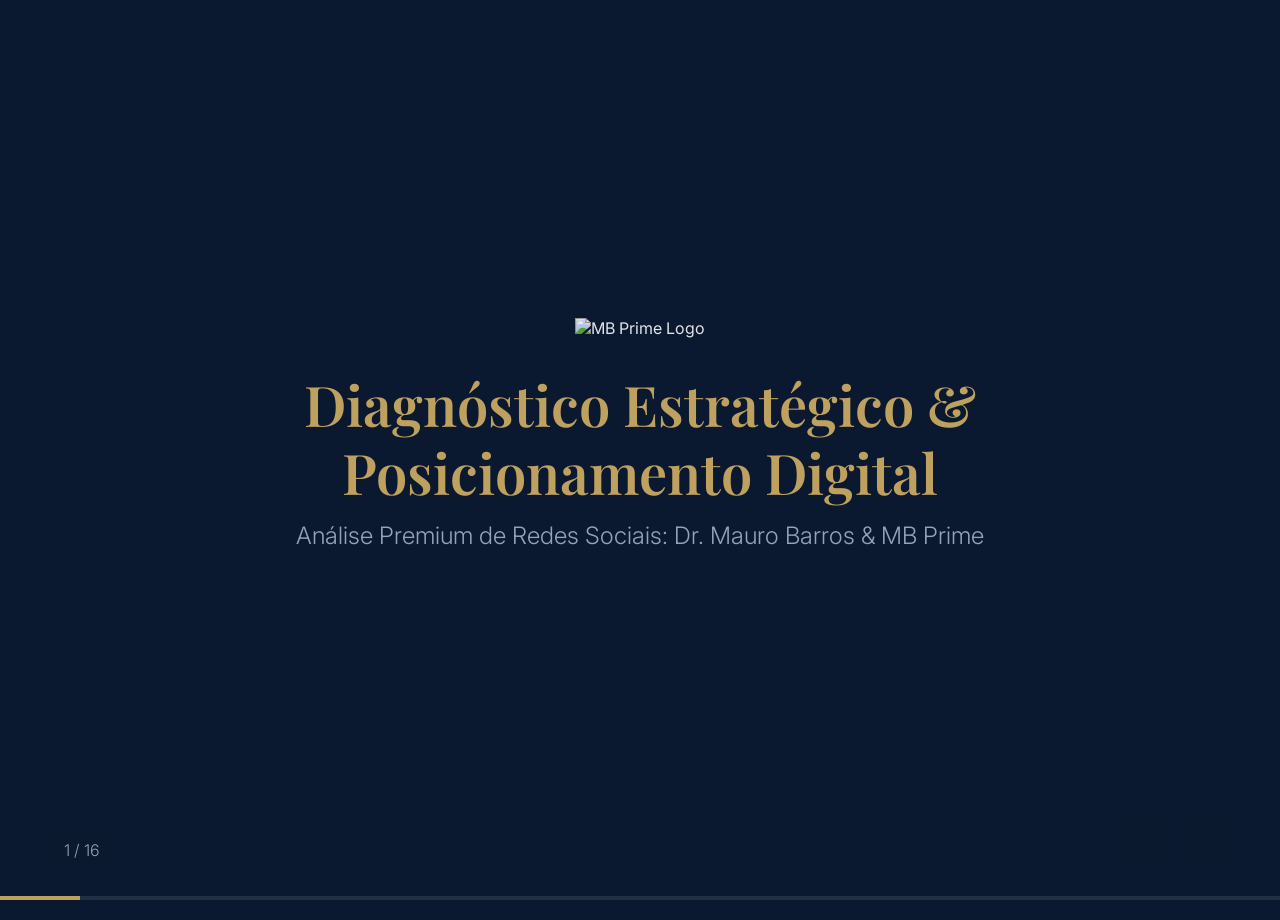
==== index.html @ 01b9247a "feat: adiciona setas de rolagem vertical exclusivas para mobile" ====
<!DOCTYPE html>
<html lang="pt-BR">
<head>
    <meta charset="UTF-8">
    <meta name="viewport" content="width=device-width, initial-scale=1.0">
    <title>Diagnóstico Estratégico: MB Prime & Dr. Mauro</title>
    <link rel="preconnect" href="https://fonts.googleapis.com">
    <link rel="preconnect" href="https://fonts.gstatic.com" crossorigin>
    <link href="https://fonts.googleapis.com/css2?family=Playfair+Display:wght@400;600;700&family=Inter:wght@300;400;500;600&display=swap" rel="stylesheet">
    <style>
        :root {
            --primary: #0A192F; /* Premium Navy Blue */
            --secondary: #BFA15F; /* Elegant Gold */
            --text-dark: #333333;
            --text-light: #F8FAFC;
            --text-muted: #94A3B8;
            --bg-light: #FAFAFA;
            --white: #FFFFFF;
        }

        * {
            margin: 0;
            padding: 0;
            box-sizing: border-box;
        }

        body {
            font-family: 'Inter', sans-serif;
            background-color: var(--primary);
            color: var(--text-light);
            overflow: hidden;
        }

        h1, h2, h3, h4 {
            font-family: 'Playfair Display', serif;
            font-weight: 600;
        }

        /* Presentation Container */
        .presentation {
            width: 100vw;
            height: 100vh;
            position: relative;
        }

        /* Slides */
        .slide {
            position: absolute;
            top: 0;
            left: 0;
            width: 100%;
            height: 100%;
            opacity: 0;
            transition: opacity 0.8s ease-in-out, transform 0.8s ease-in-out;
            display: flex;
            flex-direction: column;
            justify-content: center;
            align-items: center;
            padding: 5rem 10% 7rem 10%; /* Extra padding bottom for controls */
            background-color: var(--primary);
            z-index: 1;
            transform: translateY(20px);
            pointer-events: none;
            overflow-y: auto; /* Allow scrolling on long content */
            overflow-x: hidden;
        }

        .slide.active {
            opacity: 1;
            transform: translateY(0);
            z-index: 10;
            pointer-events: auto;
        }

        /* Elements */
        .logo {
            max-width: 250px;
            margin-bottom: 2rem;
            opacity: 0.9;
        }

        .slide-logo {
            position: absolute;
            top: 2rem;
            left: 3rem;
            max-width: 120px;
            opacity: 0.8;
        }

        .title {
            font-size: 3.5rem;
            text-align: center;
            margin-bottom: 1rem;
            color: var(--secondary);
            line-height: 1.2;
        }

        .subtitle {
            font-size: 1.5rem;
            text-align: center;
            color: var(--text-muted);
            font-weight: 300;
            max-width: 800px;
        }

        .section-title {
            font-size: 2.5rem;
            margin-bottom: 3rem;
            color: var(--secondary);
            text-align: center;
            width: 100%;
        }

        /* Grid Layouts */
        .grid-2 {
            display: grid;
            grid-template-columns: 1fr 1fr;
            gap: 3rem;
            width: 100%;
            max-width: 1200px;
        }

        .grid-4 {
            display: grid;
            grid-template-columns: repeat(4, 1fr);
            gap: 2rem;
            width: 100%;
            max-width: 1200px;
        }

        .card {
            background: rgba(255, 255, 255, 0.03);
            border: 1px solid rgba(255, 255, 255, 0.1);
            padding: 2.5rem 2rem;
            border-radius: 8px;
            backdrop-filter: blur(10px);
            transition: transform 0.3s ease, border-color 0.3s ease;
            text-align: center; /* Garantir centralização pedida pelo usuário */
        }

        .card:hover {
            transform: translateY(-5px);
            border-color: var(--secondary);
        }

        .card h3 {
            font-size: 1.4rem;
            color: var(--secondary);
            margin-bottom: 1rem;
            font-family: 'Inter', sans-serif;
            font-weight: 500;
        }

        .card p {
            font-size: 1rem;
            color: var(--text-light);
            line-height: 1.6;
            font-weight: 300;
        }
        
        .list-card {
            text-align: left; /* Listas ficam melhores alinhadas à esquerda, mas o título centralizado */
        }
        
        .list-card h3 {
            text-align: center;
        }

        .list-card ul {
            list-style: none;
            margin-top: 1rem;
        }
        
        .list-card ul li {
            margin-bottom: 1rem;
            padding-left: 1.5rem;
            position: relative;
            font-weight: 300;
            line-height: 1.5;
        }
        
        .list-card ul li::before {
            content: "•";
            color: var(--secondary);
            position: absolute;
            left: 0;
            font-size: 1.5rem;
            top: -5px;
        }

        .highlight-box {
            background: linear-gradient(135deg, rgba(191, 161, 95, 0.1) 0%, rgba(10, 25, 47, 0) 100%);
            border-left: 4px solid var(--secondary);
            padding: 2rem;
            margin-top: 2rem;
            width: 100%;
            max-width: 1000px;
            text-align: center;
        }
        
        .highlight-box h3 {
            color: var(--secondary);
            margin-bottom: 0.5rem;
        }

        /* Controls */
        .controls {
            position: fixed;
            bottom: 2rem;
            right: 3rem;
            z-index: 100;
            display: flex;
            gap: 1rem;
            align-items: center;
        }

        .btn-nav {
            background: rgba(10, 25, 47, 0.8);
            border: 1px solid rgba(255,255,255,0.3);
            color: white;
            width: 50px;
            height: 50px;
            border-radius: 50%;
            cursor: pointer;
            font-size: 1.2rem;
            display: flex;
            justify-content: center;
            align-items: center;
            transition: all 0.3s ease;
            backdrop-filter: blur(5px);
        }

        .btn-nav:hover {
            background: rgba(255,255,255,0.1);
            border-color: var(--secondary);
            color: var(--secondary);
        }

        .progress-container {
            position: fixed;
            bottom: 0;
            left: 0;
            width: 100%;
            height: 4px;
            background: rgba(255,255,255,0.1);
            z-index: 100;
        }

        .progress-bar {
            height: 100%;
            background: var(--secondary);
            width: 0%;
            transition: width 0.4s ease;
        }

        .slide-number {
            position: fixed;
            bottom: 2rem;
            left: 3rem;
            font-size: 1rem;
            color: var(--text-muted);
            z-index: 100;
            font-weight: 300;
            background: rgba(10, 25, 47, 0.8);
            padding: 0.5rem 1rem;
            border-radius: 20px;
            backdrop-filter: blur(5px);
        }
        
        .badge {
            display: inline-block;
            padding: 0.3rem 0.8rem;
            border-radius: 20px;
            font-size: 0.8rem;
            font-weight: 500;
            background: rgba(191, 161, 95, 0.2);
            color: var(--secondary);
            margin-bottom: 1rem;
            text-transform: uppercase;
            letter-spacing: 1px;
        }

        .mobile-scroll-controls {
            display: none;
            position: fixed;
            bottom: 5rem;
            right: 1.5rem;
            z-index: 100;
            flex-direction: column;
            gap: 0.5rem;
        }

        .btn-scroll {
            background: rgba(191, 161, 95, 0.8); /* Dourado */
            border: 1px solid rgba(255,255,255,0.3);
            color: var(--primary);
            width: 40px;
            height: 40px;
            border-radius: 50%;
            cursor: pointer;
            font-size: 1rem;
            display: flex;
            justify-content: center;
            align-items: center;
            backdrop-filter: blur(5px);
            box-shadow: 0 4px 6px rgba(0,0,0,0.3);
        }

        @media (max-width: 1024px) {
            .grid-4 { grid-template-columns: repeat(2, 1fr); }
            .title { font-size: 2.8rem; }
        }

        @media (max-width: 768px) {
            .grid-2, .grid-4 { grid-template-columns: 1fr; }
            .slide { 
                padding: 6rem 5% 8rem 5%; 
                justify-content: flex-start;
            }
            .title { font-size: 2.2rem; margin-top: 2rem; }
            .section-title { font-size: 1.8rem; margin-bottom: 2rem; margin-top: 3rem; }
            .controls { bottom: 1.5rem; right: 1rem; }
            .slide-logo { left: 50%; transform: translateX(-50%); top: 1rem; max-width: 90px; }
            .slide-number { bottom: 1.5rem; left: 1rem; }
            .mobile-scroll-controls { display: flex; } /* Ativar botões de rolagem */
        }
    </style>
</head>
<body>

    <div class="presentation">
        
        <!-- Slide 1: Capa -->
        <div class="slide active">
            <img src="https://mbprimesaude.com/wp-content/uploads/2026/04/LOGO-BRANCA-e1775430565211.png" alt="MB Prime Logo" class="logo">
            <h1 class="title">Diagnóstico Estratégico &<br>Posicionamento Digital</h1>
            <p class="subtitle">Análise Premium de Redes Sociais: Dr. Mauro Barros & MB Prime</p>
        </div>

        <!-- Slide 2: Dr Mauro - O Que Manter -->
        <div class="slide">
            <img src="https://mbprimesaude.com/wp-content/uploads/2026/04/LOGO-BRANCA-e1775430565211.png" alt="MB Prime Logo" class="slide-logo">
            <h2 class="section-title">Dr. Mauro Barros | O que Manter</h2>
            
            <div class="grid-2">
                <div class="card">
                    <span class="badge">Diferencial</span>
                    <h3>Posicionamento Premium & Concierge</h3>
                    <p>A promessa de "Atendimento Privado, Sem Exposição e Sem Espera" é um diferencial gigante na urologia. Homens buscam discrição. O perfil deve continuar transmitindo exclusividade absoluta.</p>
                </div>
                <div class="card">
                    <span class="badge">Inovação</span>
                    <h3>Tecnologias Minimamente Invasivas</h3>
                    <p>Destacar o domínio sobre o UroFill®, Rezūm, GreenLight Laser e a Cirurgia Robótica atrai o paciente moderno que pesquisa e busca o melhor tratamento disponível, fugindo da cirurgia aberta.</p>
                </div>
            </div>
            
            <div class="highlight-box">
                <h3>Aparência Profissional e Elegante</h3>
                <p>Como médico de ponta, a paleta de cores, a qualidade visual e a vestimenta nos vídeos devem refletir o ticket do serviço. Cores sóbrias (azul marinho, cinza, preto) transmitem confiança e alta tecnologia.</p>
            </div>
        </div>

        <!-- Slide 3: Dr Mauro - Oportunidades -->
        <div class="slide">
            <img src="https://mbprimesaude.com/wp-content/uploads/2026/04/LOGO-BRANCA-e1775430565211.png" alt="MB Prime Logo" class="slide-logo">
            <h2 class="section-title">Dr. Mauro Barros | Oportunidades de Crescimento</h2>
            
            <div class="grid-4">
                <div class="card">
                    <h3>Pioneirismo como Autoridade</h3>
                    <p>Ser pioneiro em Cirurgia Robótica em AL (+600 casos) é um trunfo de ouro. Deve estar claro na Bio e em conteúdos contando essa história.</p>
                </div>
                <div class="card">
                    <h3>Desmistificar o UroFill®</h3>
                    <p>Usar caixinhas de perguntas anônimas para tirar dúvidas sobre o engrossamento peniano, focando em segurança, certificação e naturalidade.</p>
                </div>
                <div class="card">
                    <h3>Tangibilizar a Tecnologia</h3>
                    <p>Mostrar bastidores reais (paramentação do robô, estrutura da clínica, centro cirúrgico próprio) justifica visualmente o alto valor da consulta.</p>
                </div>
                <div class="card">
                    <h3>Educação com Empatia</h3>
                    <p>Vídeos curtos (Reels) focados nas dores do paciente ("Acorda muitas vezes à noite?") mostrando que as novas tecnologias preservam a função sexual.</p>
                </div>
            </div>
        </div>

        <!-- Slide 4: Dr Mauro - Otimização de Perfil -->
        <div class="slide">
            <img src="https://mbprimesaude.com/wp-content/uploads/2026/04/LOGO-BRANCA-e1775430565211.png" alt="MB Prime Logo" class="slide-logo">
            <h2 class="section-title">Dr. Mauro Barros | Otimização Prática</h2>
            
            <div class="grid-2">
                <div class="card list-card">
                    <h3>Bio & Posts Fixados</h3>
                    <ul>
                        <li><strong>Limpeza e CTA:</strong> Remover número de telefone, focar em transformação e CTA ("Agende sua consulta ⬇️").</li>
                        <li><strong>Fixado 1 (Autoridade):</strong> Manter o vídeo "Quem é o Dr. Mauro".</li>
                        <li><strong>Fixado 2 (Ecossistema):</strong> Mostrar a estrutura premium da MB Prime.</li>
                        <li><strong>Fixado 3 (High Ticket):</strong> Benefícios focados da Robótica ou UroFill®.</li>
                    </ul>
                </div>
                <div class="card list-card">
                    <h3>Destaques & Feed</h3>
                    <ul>
                        <li><strong>Destaques Renomeados:</strong> "Comece Aqui", "A Clínica", "Próstata", "Robótica", "Saúde Íntima".</li>
                        <li><strong>Capas Padronizadas:</strong> Minimalistas e na paleta da marca.</li>
                        <li><strong>Respiro no Feed:</strong> Alternar vídeos com texto na capa e fotos elegantes do centro cirúrgico/lifestyle.</li>
                        <li><strong>Tradução de Termos:</strong> Trocar siglas (HOLEP, REZUM) por soluções para as dores do paciente.</li>
                    </ul>
                </div>
            </div>
        </div>

        <!-- Slide 5: MB Prime - O Que Manter -->
        <div class="slide">
            <img src="https://mbprimesaude.com/wp-content/uploads/2026/04/LOGO-BRANCA-e1775430565211.png" alt="MB Prime Logo" class="slide-logo">
            <h2 class="section-title">MB Prime | O Foco Estratégico</h2>
            
            <div class="grid-2">
                <div class="card">
                    <span class="badge">Estrutura</span>
                    <h3>Clínica Premium & Hospital Dia</h3>
                    <p>A MB Prime é um espaço de excelência. O feed deve continuar transmitindo um ambiente de alto padrão, limpo, moderno e acolhedor (estilo boutique).</p>
                </div>
                <div class="card">
                    <span class="badge">Proposta de Valor</span>
                    <h3>Saúde Integrada</h3>
                    <p>O paciente de alto valor deseja cuidado integral num só lugar. Mostrar a sinergia entre urologia, saúde feminina, entre outros, é um grande trunfo comercial.</p>
                </div>
            </div>
            
            <div class="highlight-box">
                <h3>Identidade Visual Sofisticada</h3>
                <p>O design deve respirar exclusividade. A paleta de cores, tipografia e o estilo das artes precisam se distanciar da estética comum de "panfletos de plano de saúde".</p>
            </div>
        </div>

        <!-- Slide 6: MB Prime - Oportunidades -->
        <div class="slide">
            <img src="https://mbprimesaude.com/wp-content/uploads/2026/04/LOGO-BRANCA-e1775430565211.png" alt="MB Prime Logo" class="slide-logo">
            <h2 class="section-title">MB Prime | Oportunidades de Conversão</h2>
            
            <div class="grid-4">
                <div class="card">
                    <h3>Fuga do Banco de Imagens</h3>
                    <p>Mostrar a estrutura real: fachada, recepção acolhedora, salas modernas e o corpo clínico. Pessoas se conectam com pessoas e ambientes reais.</p>
                </div>
                <div class="card">
                    <h3>Formato Collab</h3>
                    <p>Transferência de autoridade instantânea. Ex: Reels do Dr. Mauro explicando procedimentos postados em Collab com a MB Prime.</p>
                </div>
                <div class="card">
                    <h3>Educar sobre "Hospital Dia"</h3>
                    <p>Conteúdos que expliquem a comodidade de procedimentos complexos com segurança de centro cirúrgico e alta no mesmo dia, sem o ambiente de hospital geral.</p>
                </div>
                <div class="card">
                    <h3>Tangibilizar o Concierge</h3>
                    <p>Um tour em vídeo mostrando o fluxo privativo do paciente (da chegada ao atendimento sem filas) comprova a promessa de discrição e exclusividade.</p>
                </div>
            </div>
        </div>

        <!-- Slide 7: MB Prime - Otimização de Perfil -->
        <div class="slide">
            <img src="https://mbprimesaude.com/wp-content/uploads/2026/04/LOGO-BRANCA-e1775430565211.png" alt="MB Prime Logo" class="slide-logo">
            <h2 class="section-title">MB Prime | Otimização Prática</h2>
            
            <div class="grid-2">
                <div class="card list-card">
                    <h3>Bio & Posts Fixados</h3>
                    <ul>
                        <li><strong>Linhas Otimizadas:</strong> "Medicina de excelência...", "Corpo clínico especializado..." e CTA para WhatsApp.</li>
                        <li><strong>Fixado 1:</strong> O Tour pela Clínica (conforto e exclusividade).</li>
                        <li><strong>Fixado 2:</strong> O Conceito de Hospital Dia (facilidade e segurança).</li>
                        <li><strong>Fixado 3:</strong> Apresentação do Corpo Clínico.</li>
                    </ul>
                </div>
                <div class="card list-card">
                    <h3>Destaques & Feed</h3>
                    <ul>
                        <li><strong>Destaques Focados:</strong> "A Clínica", "Especialidades", "Tecnologia", "Localização", "Experiência/Depoimentos".</li>
                        <li><strong>Estética do Feed:</strong> Vida real e sofisticação (médicos, equipe, arquitetura, texturas).</li>
                        <li><strong>Estratégia de Tráfego Orgânico:</strong> 100% dos vídeos técnicos devem ser Collabs para injetar tráfego qualificado do perfil pessoal para a clínica.</li>
                    </ul>
                </div>
            </div>
        </div>

        <!-- Slide 8: O Ecossistema -->
        <div class="slide">
            <img src="https://mbprimesaude.com/wp-content/uploads/2026/04/LOGO-BRANCA-e1775430565211.png" alt="MB Prime Logo" class="slide-logo">
            <h2 class="section-title">O Ecossistema Perfeito</h2>
            
            <div class="grid-2" style="margin-bottom: 2rem;">
                <div class="card" style="text-align: center; border-color: rgba(191, 161, 95, 0.5);">
                    <h3 style="font-size: 1.8rem; margin-bottom: 1.5rem;">O Caçador<br><span style="font-size: 1.2rem; color: var(--text-muted);">@dr.maurobarros</span></h3>
                    <p style="font-size: 1.1rem;">Gera a autoridade técnica. É o rosto da inovação. Fala dos tratamentos revolucionários, mostra os robôs, as tecnologias e tira as dúvidas íntimas, capturando a atenção no topo e meio de funil.</p>
                </div>
                <div class="card" style="text-align: center; border-color: rgba(191, 161, 95, 0.5);">
                    <h3 style="font-size: 1.8rem; margin-bottom: 1.5rem;">A Fortaleza<br><span style="font-size: 1.2rem; color: var(--text-muted);">@mb.prime.saude</span></h3>
                    <p style="font-size: 1.1rem;">Passa a segurança de infraestrutura de primeiro mundo. Foca no conforto, no corpo clínico multidisciplinar e na experiência de bem-estar absoluto (fundo de funil e fidelização).</p>
                </div>
            </div>
            
            <p style="text-align: center; font-size: 1.3rem; max-width: 800px; color: var(--secondary); font-family: 'Playfair Display', serif; margin: 0 auto; line-height: 1.6;">
                "Alinhando essas duas frentes, a percepção de valor do cliente final vai às alturas, justificando plenamente o ticket premium cobrado pelos serviços."
            </p>
        </div>

        <!-- Slide 9: Google Ads - Alerta Geral -->
        <div class="slide">
            <img src="https://mbprimesaude.com/wp-content/uploads/2026/04/LOGO-BRANCA-e1775430565211.png" alt="MB Prime Logo" class="slide-logo">
            <h2 class="section-title">Google Ads | Alerta Geral</h2>
            
            <div class="highlight-box" style="border-left-color: #ef4444; background: linear-gradient(135deg, rgba(239, 68, 68, 0.1) 0%, rgba(10, 25, 47, 0) 100%); margin-top: 0;">
                <h3 style="color: #ef4444; font-size: 1.8rem;">Campanhas "Limitadas pelo Orçamento"</h3>
                <p>Suas principais campanhas de Pesquisa estão pausando sozinhas antes do dia acabar. O Google tem demanda, mas a verba acaba cedo.</p>
            </div>
            
            <div class="grid-2" style="margin-top: 2rem;">
                <div class="card">
                    <span class="badge" style="background: rgba(239, 68, 68, 0.2); color: #ef4444;">O Perigo</span>
                    <h3>Verba Gasta com Desqualificados</h3>
                    <p>O orçamento da manhã está sendo sugado por pesquisas ruins (SUS, gratuito, planos populares, dicas caseiras).</p>
                </div>
                <div class="card">
                    <span class="badge">O Prejuízo</span>
                    <h3>Perda do Paciente High Ticket</h3>
                    <p>Como a verba acaba de tarde, os anúncios não aparecem à noite, horário nobre em que o paciente com alto poder aquisitivo pesquisa com calma após o trabalho.</p>
                </div>
            </div>
        </div>

        <!-- Slide 10: O Vazamento de Verba -->
        <div class="slide">
            <img src="https://mbprimesaude.com/wp-content/uploads/2026/04/LOGO-BRANCA-e1775430565211.png" alt="MB Prime Logo" class="slide-logo">
            <h2 class="section-title">Google Ads | Onde o Orçamento Vaza?</h2>
            
            <div class="grid-4">
                <div class="card">
                    <span class="badge" style="background: rgba(239, 68, 68, 0.2); color: #ef4444;">Vazamento 1</span>
                    <h3>Planos de Saúde e SUS</h3>
                    <p>Cliques pagos para "urologista hapvida", "vasectomia gratuita", "proctologista sus". Pacientes que não agendam particular.</p>
                </div>
                <div class="card">
                    <span class="badge" style="background: rgba(239, 68, 68, 0.2); color: #ef4444;">Vazamento 2</span>
                    <h3>Público "Curioso"</h3>
                    <p>O anúncio aparece para buscas bizarras: "chá de quiabo para próstata", "tadalafila". Zero intenção de marcar consulta.</p>
                </div>
                <div class="card">
                    <span class="badge" style="background: rgba(239, 68, 68, 0.2); color: #ef4444;">Vazamento 3</span>
                    <h3>Foco em Baixo Ticket</h3>
                    <p>Gastar a verba diária restrita vendendo "espermograma" impede a clínica de vender cirurgia de Robótica e UroFill.</p>
                </div>
                <div class="card">
                    <span class="badge" style="background: rgba(239, 68, 68, 0.2); color: #ef4444;">A Raiz do Problema</span>
                    <h3>Correspondência Ampla</h3>
                    <p>Deixa o Google livre para mostrar o anúncio para qualquer busca. Precisamos travar para correspondência [Exata] e "Frase".</p>
                </div>
            </div>
        </div>

        <!-- Slide 11: Análise das Campanhas -->
        <div class="slide">
            <img src="https://mbprimesaude.com/wp-content/uploads/2026/04/LOGO-BRANCA-e1775430565211.png" alt="MB Prime Logo" class="slide-logo">
            <h2 class="section-title">Google Ads | Diagnóstico por Campanha</h2>
            
            <div class="grid-2">
                <div class="card list-card">
                    <h3>1. "17-10 Tráfego Site" (R$ 90/dia)</h3>
                    <ul>
                        <li><strong>Métricas:</strong> 28.641 impressões. Volume surreal.</li>
                        <li><strong>Diagnóstico:</strong> Termos extremamente amplos e genéricos.</li>
                        <li><strong>Ação:</strong> Negativação urgente em massa. Avaliar pausar e transferir verba.</li>
                    </ul>
                </div>
                <div class="card list-card">
                    <h3>2. "LP - Rezum" (R$ 78/dia)</h3>
                    <ul>
                        <li><strong>Oportunidade:</strong> É a "galinha dos ovos de ouro" (High Ticket).</li>
                        <li><strong>Erro Crítico:</strong> Estratégia de lances "Maximizar Valor" confunde o algoritmo para geração de leads.</li>
                        <li><strong>Ação:</strong> Mudar para "Maximizar Conversões" ou CPA Desejado e qualificar o texto do anúncio.</li>
                    </ul>
                </div>
                <div class="card list-card">
                    <h3>3. "14-09 Rede de Pesquisa" (R$ 48/dia)</h3>
                    <ul>
                        <li><strong>Métricas:</strong> Ótima conversão (4,10%) e CTR (6,49%).</li>
                        <li><strong>Conflito:</strong> Está competindo com a campanha 1.</li>
                        <li><strong>Ação:</strong> Concentrar o orçamento nela (jogar os R$ 90 da outra), resolvendo a limitação de orçamento.</li>
                    </ul>
                </div>
                <div class="card list-card">
                    <h3>4. Campanha Smart (R$ 60/dia)</h3>
                    <ul>
                        <li><strong>Problema:</strong> Travada (Zero cliques). Formato péssimo para médicos High Ticket (sem controle).</li>
                        <li><strong>Ação:</strong> Pausar imediatamente e distribuir os R$ 60 nas campanhas de alta intenção (Pesquisa).</li>
                    </ul>
                </div>
            </div>
        </div>

        <!-- Slide 12: O Paradoxo do Custo por Lead -->
        <div class="slide">
            <img src="https://mbprimesaude.com/wp-content/uploads/2026/04/LOGO-BRANCA-e1775430565211.png" alt="MB Prime Logo" class="slide-logo">
            <h2 class="section-title">Google Ads | O Paradoxo do CPA</h2>
            
            <div class="highlight-box" style="margin-top: 0; margin-bottom: 2rem;">
                <h3>Custo por Aquisição (CPA) a R$ 57,51</h3>
                <p>Para tratamentos de alto padrão (Robótica, Rezum), pagar R$ 57 por um paciente interessado é extremamente barato, se o lead for bom.</p>
            </div>
            
            <div class="grid-2">
                <div class="card">
                    <span class="badge" style="background: rgba(239, 68, 68, 0.2); color: #ef4444;">A Ilusão Matemática</span>
                    <h3>O Problema Oculto</h3>
                    <p>O Google registrou 96 conversões. Mas a pergunta de ouro é: "Quantos desses 96 eram particulares e quantos perguntaram de plano popular ou SUS?". Gerar leads baratos é fácil; o desafio é gerar o lead certo.</p>
                </div>
                <div class="card">
                    <span class="badge">A Solução</span>
                    <h3>Fechando o Funil</h3>
                    <p>Ao aplicarmos a lista de negativas e mudarmos a correspondência para [Exata], o número de impressões e cliques vai cair muito. <strong>Isso não é ruim.</strong> O orçamento de R$ 200/dia será gasto apenas com pacientes 100% qualificados.</p>
                </div>
            </div>
        </div>

        <!-- Slide 13: Plano de Ação Final -->
        <div class="slide">
            <img src="https://mbprimesaude.com/wp-content/uploads/2026/04/LOGO-BRANCA-e1775430565211.png" alt="MB Prime Logo" class="slide-logo">
            <h2 class="section-title">Plano de Ação Imediato</h2>
            
            <div class="grid-4">
                <div class="card" style="border-color: var(--secondary);">
                    <h3 style="font-size: 2.5rem; margin-bottom: 0.5rem; color: var(--secondary);">01</h3>
                    <h3 style="font-size: 1.2rem;">Blindagem de Verba</h3>
                    <p>Aplicar lista massiva de Palavras Negativas (SUS, Planos e curiosidades) para parar de desperdiçar dinheiro.</p>
                </div>
                <div class="card" style="border-color: var(--secondary);">
                    <h3 style="font-size: 2.5rem; margin-bottom: 0.5rem; color: var(--secondary);">02</h3>
                    <h3 style="font-size: 1.2rem;">Foco em Conversão</h3>
                    <p>Mudar a estratégia da campanha "Rezum" para CPA Desejado e alterar as palavras amplas para Exatas.</p>
                </div>
                <div class="card" style="border-color: var(--secondary);">
                    <h3 style="font-size: 2.5rem; margin-bottom: 0.5rem; color: var(--secondary);">03</h3>
                    <h3 style="font-size: 1.2rem;">Realocação Inteligente</h3>
                    <p>Pausar campanhas que competem entre si (Smart e 17-10) e concentrar a verba nas vencedoras (14-09 e Rezum).</p>
                </div>
                <div class="card" style="border-color: var(--secondary);">
                    <h3 style="font-size: 2.5rem; margin-bottom: 0.5rem; color: var(--secondary);">04</h3>
                    <h3 style="font-size: 1.2rem;">Ajuste de Copy</h3>
                    <p>Melhorar os anúncios para repelir curiosos e atrair o paciente High Ticket (ex: "Tecnologia Minimamente Invasiva").</p>
                </div>
            </div>
        </div>

        <!-- Slide 14: Search Console - Pontos Fortes -->
        <div class="slide">
            <img src="https://mbprimesaude.com/wp-content/uploads/2026/04/LOGO-BRANCA-e1775430565211.png" alt="MB Prime Logo" class="slide-logo">
            <h2 class="section-title">SEO | O Terreno Fértil</h2>
            
            <div class="grid-4">
                <div class="card">
                    <span class="badge" style="background: rgba(191, 161, 95, 0.2); color: var(--secondary);">Tráfego Orgânico</span>
                    <h3>O Campeão de Tráfego</h3>
                    <p>A página sobre <strong>Doença de Peyronie</strong> é o maior ativo orgânico. 1.497 cliques com CTR saudável (2,3%). O Google confia na sua autoridade técnica.</p>
                </div>
                <div class="card">
                    <span class="badge" style="background: rgba(191, 161, 95, 0.2); color: var(--secondary);">Local</span>
                    <h3>Posicionamento Local</h3>
                    <p>Primeira página para "urologista maceio" (pos. 7,0) e "frenuloplastia maceio". Ouro puro para captar pacientes físicos na clínica.</p>
                </div>
                <div class="card">
                    <span class="badge" style="background: rgba(191, 161, 95, 0.2); color: var(--secondary);">E-E-A-T</span>
                    <h3>Backlinks de Nicho</h3>
                    <p>Links recebidos do Doctoralia e Instituto Peyronie passam um sinal fortíssimo de autoridade médica e relevância para o algoritmo.</p>
                </div>
                <div class="card">
                    <span class="badge" style="background: rgba(191, 161, 95, 0.2); color: var(--secondary);">Oportunidade</span>
                    <h3>Base Sólida</h3>
                    <p>O domínio já tem força para ranquear. Ajustando a "sujeira técnica", o crescimento do tráfego orgânico será exponencial.</p>
                </div>
            </div>
        </div>

        <!-- Slide 15: Search Console - Gargalos -->
        <div class="slide">
            <img src="https://mbprimesaude.com/wp-content/uploads/2026/04/LOGO-BRANCA-e1775430565211.png" alt="MB Prime Logo" class="slide-logo">
            <h2 class="section-title">SEO | Onde o Dinheiro Vaza?</h2>
            
            <div class="grid-2">
                <div class="card">
                    <span class="badge" style="background: rgba(239, 68, 68, 0.2); color: #ef4444;">Alerta CTR</span>
                    <h3>CTR Desastroso (Topo de Funil)</h3>
                    <p>O termo "postectomia" teve <strong>17.901 impressões</strong>, mas gerou <strong>apenas 3 cliques</strong> (CTR 0%). O Título (Title) e a Descrição (Meta) no Google estão desinteressantes ou desalinhados com a dor do paciente.</p>
                </div>
                <div class="card">
                    <span class="badge" style="background: rgba(239, 68, 68, 0.2); color: #ef4444;">Alerta Estrutural</span>
                    <h3>Gargalo de Rastreamento</h3>
                    <p>O Google detectou 128 páginas "não indexadas". Isso aponta para <strong>Thin Content</strong> (tags vazias) ou lentidão, fazendo o robô do Google abandonar o site antes de ler tudo.</p>
                </div>
                <div class="card">
                    <span class="badge" style="background: rgba(239, 68, 68, 0.2); color: #ef4444;">Experiência (UX)</span>
                    <h3>Erros 404 (Páginas Quebradas)</h3>
                    <p>Existem 8 páginas com erro 404. Quando o paciente cai nelas, ele volta e clica no concorrente. Experiência de usuário péssima e perda de relevância.</p>
                </div>
                <div class="card">
                    <span class="badge" style="background: rgba(239, 68, 68, 0.2); color: #ef4444;">Autoridade</span>
                    <h3>Perfil de Links Anêmico</h3>
                    <p>Apenas 9 links externos apontando para o site. É insuficiente para dominar buscas competitivas de saúde masculina a nível regional.</p>
                </div>
            </div>
        </div>

        <!-- Slide 16: Plano de Ação SEO (ICE Score) -->
        <div class="slide">
            <img src="https://mbprimesaude.com/wp-content/uploads/2026/04/LOGO-BRANCA-e1775430565211.png" alt="MB Prime Logo" class="slide-logo">
            <h2 class="section-title">SEO | Plano de Ação (Matriz ICE)</h2>
            
            <div class="grid-4">
                <div class="card list-card" style="border-color: var(--secondary);">
                    <h3 style="color: var(--secondary); margin-bottom: 0;">1. Title & Metas</h3>
                    <span class="badge" style="margin-top: 0.5rem; margin-bottom: 1rem;">Score: 28 (Prioridade Máxima)</span>
                    <p><strong>Diagnóstico:</strong> Termos valiosos na 1ª pág. CTR de Postectomia zerado.</p>
                    <p><strong>Execução:</strong> Reescrever textos no Google usando gatilhos mentais para forçar o clique e subir posições rápido.</p>
                </div>
                <div class="card list-card" style="border-color: var(--secondary);">
                    <h3 style="color: var(--secondary); margin-bottom: 0;">2. CRO no Campeão</h3>
                    <span class="badge" style="margin-top: 0.5rem; margin-bottom: 1rem;">Score: 27 (Quick Win)</span>
                    <p><strong>Diagnóstico:</strong> 1.500 acessos/mês em Peyronie perdidos por falta de conversão.</p>
                    <p><strong>Execução:</strong> Inserir botões flutuantes de WhatsApp e banners para agendar avaliação com o Dr. Mauro.</p>
                </div>
                <div class="card list-card" style="border-color: var(--secondary);">
                    <h3 style="color: var(--secondary); margin-bottom: 0;">3. Faxina Técnica</h3>
                    <span class="badge" style="margin-top: 0.5rem; margin-bottom: 1rem;">Score: 23</span>
                    <p><strong>Diagnóstico:</strong> 128 páginas fantasma e 404s espantando o robô do Google.</p>
                    <p><strong>Execução:</strong> Aplicar 'noindex' no lixo estrutural e criar redirecionamentos 301 para as páginas quebradas.</p>
                </div>
                <div class="card list-card" style="border-color: var(--secondary);">
                    <h3 style="color: var(--secondary); margin-bottom: 0;">4. Link Building</h3>
                    <span class="badge" style="margin-top: 0.5rem; margin-bottom: 1rem;">Score: 21 (Médio Prazo)</span>
                    <p><strong>Diagnóstico:</strong> Faltam links para encorpar a autoridade de domínio.</p>
                    <p><strong>Execução:</strong> Mapear guias locais (Alagoas) e prospectar links contextuais para fortalecer o SEO Off-Page.</p>
                </div>
            </div>
        </div>

    </div>

    <!-- Navigation UI -->
    <div class="slide-number"><span id="current">1</span> / <span id="total">9</span></div>
    
    <div class="controls">
        <button class="btn-nav" id="prev" title="Anterior">❮</button>
        <button class="btn-nav" id="next" title="Próximo">❯</button>
    </div>

    <!-- Scroll controls (Mobile only) -->
    <div class="mobile-scroll-controls">
        <button class="btn-scroll" id="scrollUp" title="Subir Conteúdo">▲</button>
        <button class="btn-scroll" id="scrollDown" title="Descer Conteúdo">▼</button>
    </div>

    <div class="progress-container">
        <div class="progress-bar" id="progress"></div>
    </div>

    <style>
        @keyframes spin { 100% { transform: rotate(360deg); } }
    </style>

    <script>
        const slides = document.querySelectorAll('.slide');
        const nextBtn = document.getElementById('next');
        const prevBtn = document.getElementById('prev');
        const currentSpan = document.getElementById('current');
        const totalSpan = document.getElementById('total');
        const progressBar = document.getElementById('progress');
        
        let currentSlide = 0;
        const totalSlides = slides.length;
        
        totalSpan.textContent = totalSlides;

        function updateSlides() {
            slides.forEach((slide, index) => {
                if(index === currentSlide) {
                    slide.classList.add('active');
                } else {
                    slide.classList.remove('active');
                }
            });
            
            currentSpan.textContent = currentSlide + 1;
            progressBar.style.width = ((currentSlide + 1) / totalSlides) * 100 + '%';
        }

        nextBtn.addEventListener('click', () => {
            if(currentSlide < totalSlides - 1) {
                currentSlide++;
                updateSlides();
            }
        });

        prevBtn.addEventListener('click', () => {
            if(currentSlide > 0) {
                currentSlide--;
                updateSlides();
            }
        });

        // Keyboard Navigation
        document.addEventListener('keydown', (e) => {
            if(e.key === 'ArrowRight' || e.key === 'Space') {
                if(currentSlide < totalSlides - 1) {
                    currentSlide++;
                    updateSlides();
                }
            } else if(e.key === 'ArrowLeft') {
                if(currentSlide > 0) {
                    currentSlide--;
                    updateSlides();
                }
            }
        });

        // Initial setup
        updateSlides();

        // Mobile Scroll Buttons Logic
        const scrollUpBtn = document.getElementById('scrollUp');
        const scrollDownBtn = document.getElementById('scrollDown');

        scrollUpBtn.addEventListener('click', () => {
            const activeSlide = slides[currentSlide];
            activeSlide.scrollBy({ top: -150, behavior: 'smooth' });
        });

        scrollDownBtn.addEventListener('click', () => {
            const activeSlide = slides[currentSlide];
            activeSlide.scrollBy({ top: 150, behavior: 'smooth' });
        });
    </script>
</body>
</html>
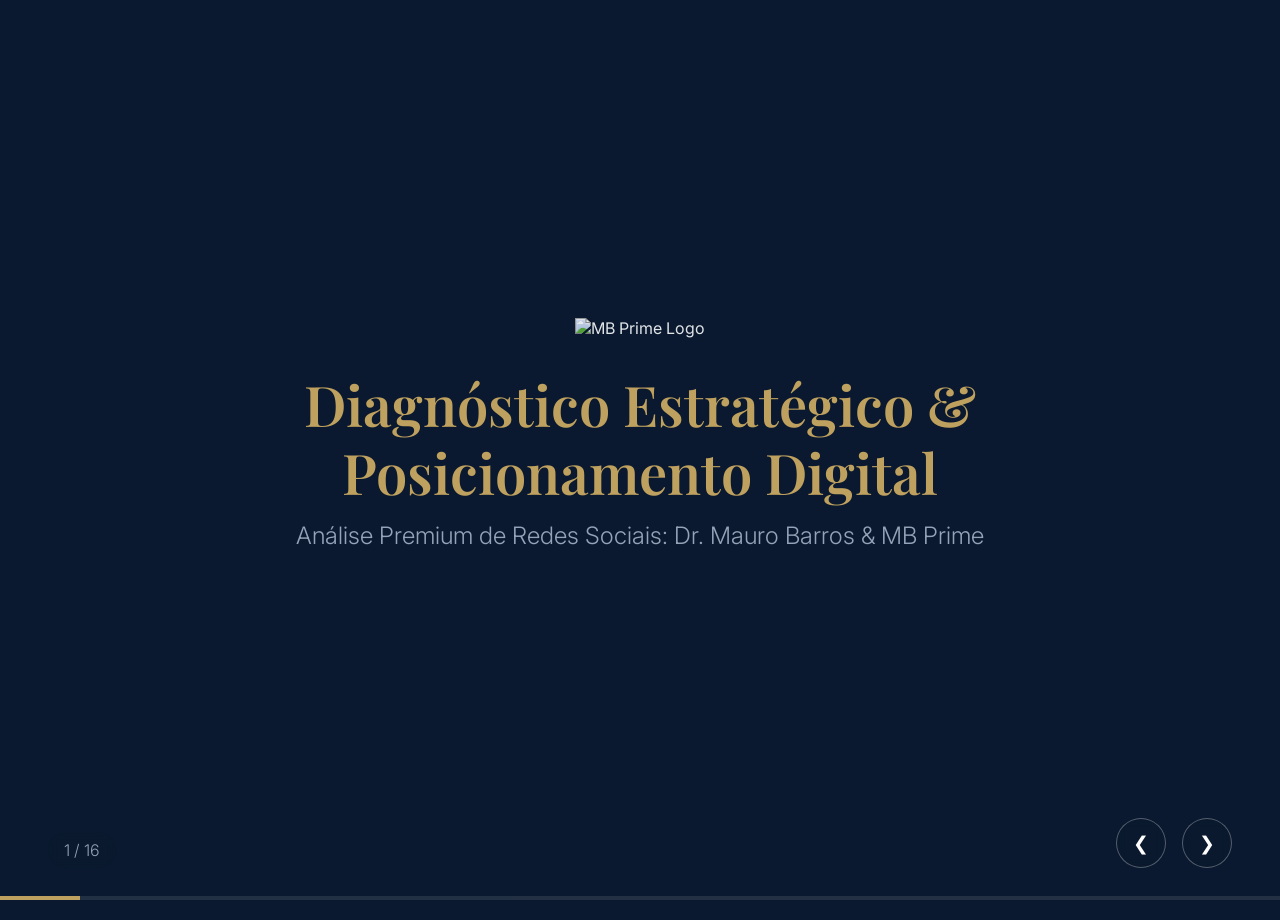
==== commit 223610b4: "style: melhora layout das setas de scroll e centraliza no fundo da tela para evitar sobreposição" ====
--- a/index.html
+++ b/index.html
@@ -283,27 +283,29 @@
         .mobile-scroll-controls {
             display: none;
             position: fixed;
-            bottom: 5rem;
-            right: 1.5rem;
+            bottom: 1.5rem;
+            left: 50%;
+            transform: translateX(-50%);
             z-index: 100;
-            flex-direction: column;
-            gap: 0.5rem;
+            flex-direction: row;
+            gap: 1rem;
         }
 
         .btn-scroll {
-            background: rgba(191, 161, 95, 0.8); /* Dourado */
-            border: 1px solid rgba(255,255,255,0.3);
-            color: var(--primary);
-            width: 40px;
-            height: 40px;
+            background: rgba(10, 25, 47, 0.8);
+            border: 1px solid rgba(191, 161, 95, 0.5); /* Borda sutil dourada */
+            color: var(--secondary);
+            width: 50px;
+            height: 50px;
             border-radius: 50%;
             cursor: pointer;
-            font-size: 1rem;
+            font-size: 1.2rem;
+            font-weight: bold;
             display: flex;
             justify-content: center;
             align-items: center;
             backdrop-filter: blur(5px);
-            box-shadow: 0 4px 6px rgba(0,0,0,0.3);
+            box-shadow: 0 4px 10px rgba(0,0,0,0.5);
         }
 
         @media (max-width: 1024px) {
@@ -314,8 +316,16 @@
         @media (max-width: 768px) {
             .grid-2, .grid-4 { grid-template-columns: 1fr; }
             .slide { 
-                padding: 6rem 5% 8rem 5%; 
+                padding: 6rem 5% 10rem 5%; 
                 justify-content: flex-start;
+            }
+            /* Margem invisível extra no final para garantir que nenhum navegador corte o texto */
+            .slide::after {
+                content: "";
+                display: block;
+                flex-shrink: 0;
+                height: 150px;
+                width: 100%;
             }
             .title { font-size: 2.2rem; margin-top: 2rem; }
             .section-title { font-size: 1.8rem; margin-bottom: 2rem; margin-top: 3rem; }
@@ -758,8 +768,8 @@
 
     <!-- Scroll controls (Mobile only) -->
     <div class="mobile-scroll-controls">
-        <button class="btn-scroll" id="scrollUp" title="Subir Conteúdo">▲</button>
-        <button class="btn-scroll" id="scrollDown" title="Descer Conteúdo">▼</button>
+        <button class="btn-scroll" id="scrollUp" title="Subir Conteúdo">↑</button>
+        <button class="btn-scroll" id="scrollDown" title="Descer Conteúdo">↓</button>
     </div>
 
     <div class="progress-container">
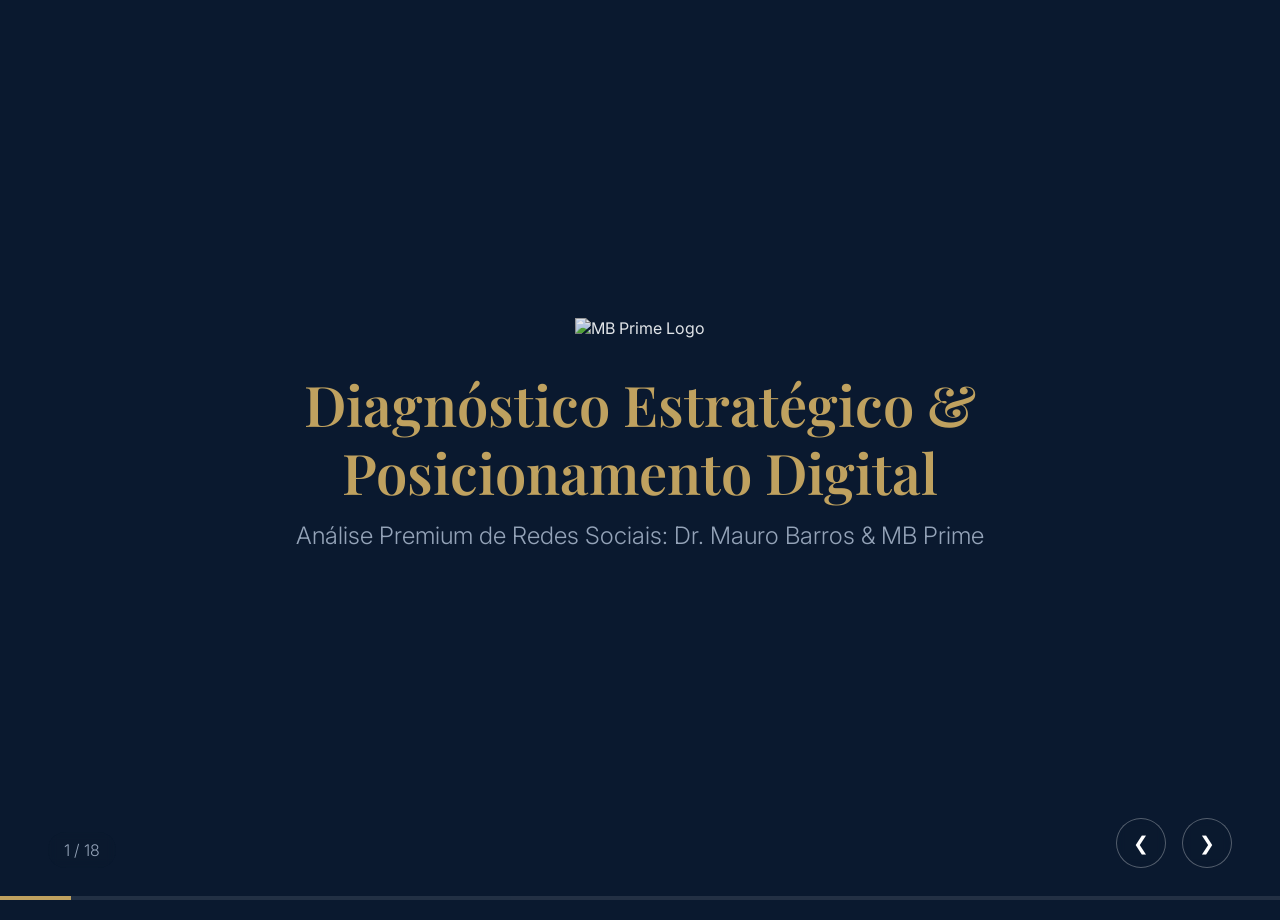
==== commit a6faa997: "feat: adiciona slides estratégicos sobre Correspondência Ampla e Tríade de Proteção no Google Ads" ====
--- a/index.html
+++ b/index.html
@@ -120,6 +120,14 @@
             max-width: 1200px;
         }
 
+        .grid-3 {
+            display: grid;
+            grid-template-columns: repeat(3, 1fr);
+            gap: 2rem;
+            width: 100%;
+            max-width: 1200px;
+        }
+
         .grid-4 {
             display: grid;
             grid-template-columns: repeat(4, 1fr);
@@ -280,41 +288,13 @@
             letter-spacing: 1px;
         }
 
-        .mobile-scroll-controls {
-            display: none;
-            position: fixed;
-            bottom: 1.5rem;
-            left: 50%;
-            transform: translateX(-50%);
-            z-index: 100;
-            flex-direction: row;
-            gap: 1rem;
-        }
-
-        .btn-scroll {
-            background: rgba(10, 25, 47, 0.8);
-            border: 1px solid rgba(191, 161, 95, 0.5); /* Borda sutil dourada */
-            color: var(--secondary);
-            width: 50px;
-            height: 50px;
-            border-radius: 50%;
-            cursor: pointer;
-            font-size: 1.2rem;
-            font-weight: bold;
-            display: flex;
-            justify-content: center;
-            align-items: center;
-            backdrop-filter: blur(5px);
-            box-shadow: 0 4px 10px rgba(0,0,0,0.5);
-        }
-
         @media (max-width: 1024px) {
-            .grid-4 { grid-template-columns: repeat(2, 1fr); }
+            .grid-3, .grid-4 { grid-template-columns: repeat(2, 1fr); }
             .title { font-size: 2.8rem; }
         }
 
         @media (max-width: 768px) {
-            .grid-2, .grid-4 { grid-template-columns: 1fr; }
+            .grid-2, .grid-3, .grid-4 { grid-template-columns: 1fr; }
             .slide { 
                 padding: 6rem 5% 10rem 5%; 
                 justify-content: flex-start;
@@ -329,10 +309,14 @@
             }
             .title { font-size: 2.2rem; margin-top: 2rem; }
             .section-title { font-size: 1.8rem; margin-bottom: 2rem; margin-top: 3rem; }
-            .controls { bottom: 1.5rem; right: 1rem; }
+            .controls { bottom: 1.5rem; right: 1rem; gap: 0.5rem; }
             .slide-logo { left: 50%; transform: translateX(-50%); top: 1rem; max-width: 90px; }
-            .slide-number { bottom: 1.5rem; left: 1rem; }
-            .mobile-scroll-controls { display: flex; } /* Ativar botões de rolagem */
+            .slide-number { bottom: 1.5rem; left: 1rem; padding: 0.5rem; font-size: 0.9rem; }
+            .btn-nav {
+                width: 40px;
+                height: 40px;
+                font-size: 1rem;
+            }
         }
     </style>
 </head>
@@ -636,7 +620,52 @@
             </div>
         </div>
 
-        <!-- Slide 13: Plano de Ação Final -->
+        <!-- Novo Slide 13: O Perigo do Google Ads Amplo -->
+        <div class="slide">
+            <img src="https://mbprimesaude.com/wp-content/uploads/2026/04/LOGO-BRANCA-e1775430565211.png" alt="MB Prime Logo" class="slide-logo">
+            <h2 class="section-title">A Armadilha da Correspondência Ampla</h2>
+            
+            <div class="grid-2">
+                <div class="card">
+                    <span class="badge" style="background: rgba(239, 68, 68, 0.2); color: #ef4444;">1. O Perigo Amplo</span>
+                    <h3>Rasgando Dinheiro</h3>
+                    <p>O Google quer gastar orçamento. Se a palavra-chave fica "solta", ele exibe o anúncio para quem busca "SUS", "vasectomia gratuita" ou "chá de quiabo para próstata". O clique é pago, o paciente descobre que a clínica é High Ticket e vai embora frustrado.</p>
+                </div>
+                <div class="card">
+                    <span class="badge" style="background: rgba(239, 68, 68, 0.2); color: #ef4444;">2. Limite Geográfico</span>
+                    <h3>A Geolocalização Não Basta</h3>
+                    <p>Restringir a campanha para Maceió é obrigatório, mas <strong>não qualifica o bolso do paciente</strong>. A geolocalização blinda o lugar, mas não blinda a intenção de compra. O paciente do SUS de Maceió ainda verá o anúncio se a palavra for ampla.</p>
+                </div>
+            </div>
+        </div>
+
+        <!-- Novo Slide 14: A Tríade de Proteção -->
+        <div class="slide">
+            <img src="https://mbprimesaude.com/wp-content/uploads/2026/04/LOGO-BRANCA-e1775430565211.png" alt="MB Prime Logo" class="slide-logo">
+            <h2 class="section-title">O Modelo Ideal: A Tríade de Proteção</h2>
+            
+            <div class="grid-3">
+                <div class="card list-card" style="border-color: var(--secondary);">
+                    <h3 style="color: var(--secondary); margin-bottom: 0;">1. Barreira Geográfica</h3>
+                    <p style="margin-top: 1rem;">Anúncio restrito apenas a Maceió (foco em Jatiúca, Ponta Verde) e, de forma estratégica, cidades vizinhas polos com altíssimo poder aquisitivo.</p>
+                </div>
+                <div class="card list-card" style="border-color: var(--secondary);">
+                    <h3 style="color: var(--secondary); margin-bottom: 0;">2. Travar o Algoritmo</h3>
+                    <p style="margin-top: 1rem;">Sair da Correspondência Ampla. Usar <strong>Frase</strong> (<em>"urologista em maceió"</em>) ou <strong>Exata</strong> (<em>[médico urologista maceió]</em>). Isso força o Google a respeitar a intenção.</p>
+                </div>
+                <div class="card list-card" style="border-color: var(--secondary);">
+                    <h3 style="color: var(--secondary); margin-bottom: 0;">3. A Muralha Negativa</h3>
+                    <p style="margin-top: 1rem;">Negativar ativamente termos que sangram o orçamento: SUS, gratuito, posto, hapvida, unimed, bradesco, sulamerica, preço, barato, receita, chá, caseiro, remédio.</p>
+                </div>
+            </div>
+            
+            <div class="highlight-box" style="margin-top: 2rem;">
+                <h3>O Resumo Estratégico</h3>
+                <p>O Dr. Mauro tem posicionamento <strong>High Ticket</strong>. Precisamos fechar o cerco. Cliques desqualificados consomem a verba que deveria captar os pacientes Premium para Robótica e Rezūm.</p>
+            </div>
+        </div>
+
+        <!-- Slide 15: Plano de Ação Final -->
         <div class="slide">
             <img src="https://mbprimesaude.com/wp-content/uploads/2026/04/LOGO-BRANCA-e1775430565211.png" alt="MB Prime Logo" class="slide-logo">
             <h2 class="section-title">Plano de Ação Imediato</h2>
@@ -764,12 +793,6 @@
     <div class="controls">
         <button class="btn-nav" id="prev" title="Anterior">❮</button>
         <button class="btn-nav" id="next" title="Próximo">❯</button>
-    </div>
-
-    <!-- Scroll controls (Mobile only) -->
-    <div class="mobile-scroll-controls">
-        <button class="btn-scroll" id="scrollUp" title="Subir Conteúdo">↑</button>
-        <button class="btn-scroll" id="scrollDown" title="Descer Conteúdo">↓</button>
     </div>
 
     <div class="progress-container">
@@ -837,20 +860,6 @@
 
         // Initial setup
         updateSlides();
-
-        // Mobile Scroll Buttons Logic
-        const scrollUpBtn = document.getElementById('scrollUp');
-        const scrollDownBtn = document.getElementById('scrollDown');
-
-        scrollUpBtn.addEventListener('click', () => {
-            const activeSlide = slides[currentSlide];
-            activeSlide.scrollBy({ top: -150, behavior: 'smooth' });
-        });
-
-        scrollDownBtn.addEventListener('click', () => {
-            const activeSlide = slides[currentSlide];
-            activeSlide.scrollBy({ top: 150, behavior: 'smooth' });
-        });
     </script>
 </body>
 </html>
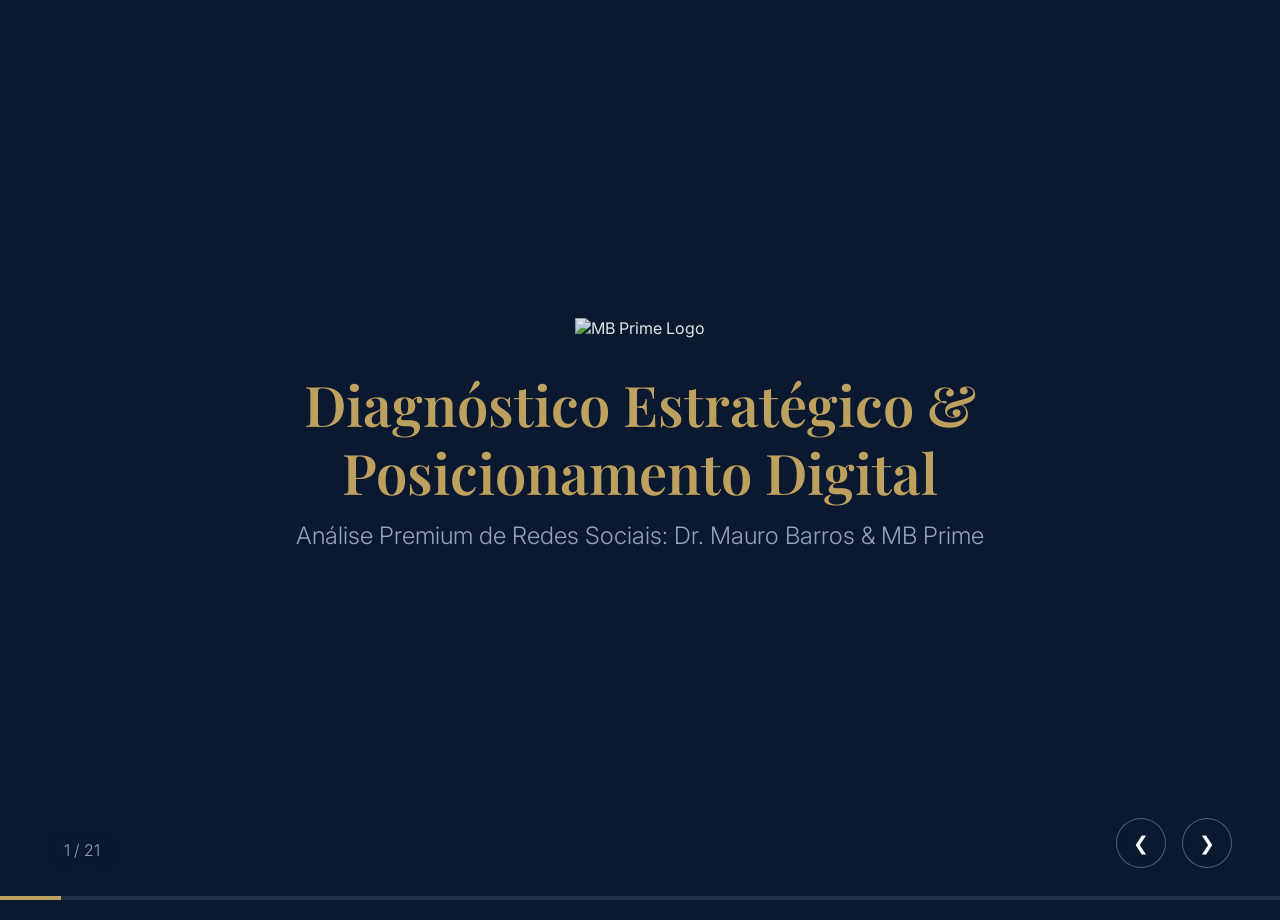
==== commit 70bedc64: "Adiciona slides de diagnóstico do Meta Ads" ====
--- a/index.html
+++ b/index.html
@@ -785,6 +785,80 @@
             </div>
         </div>
 
+        <!-- Slide: Meta Ads - Pontos Fortes -->
+        <div class="slide">
+            <img src="https://mbprimesaude.com/wp-content/uploads/2026/04/LOGO-BRANCA-e1775430565211.png" alt="MB Prime Logo" class="slide-logo">
+            <h2 class="section-title">Meta Ads | Pontos Positivos</h2>
+            
+            <div class="grid-3">
+                <div class="card">
+                    <span class="badge" style="background: rgba(191, 161, 95, 0.2); color: var(--secondary);">Custo Estabilizado</span>
+                    <h3>Conversa Saudável</h3>
+                    <p>Campanha principal (Mensagens) gerando leads a <strong>R$ 11,83</strong>. Para ticket médico alto, é um Custo por Lead (CPL) muito favorável.</p>
+                </div>
+                <div class="card">
+                    <span class="badge" style="background: rgba(191, 161, 95, 0.2); color: var(--secondary);">Topo de Funil</span>
+                    <h3>O "Ouro" do Conteúdo</h3>
+                    <p>Temas educativos são campeões absolutos: Pielonefrite (CTR 9,36%) e Câncer de Próstata (CTR 3,61%). O público quer informação de valor, não panfletagem.</p>
+                </div>
+                <div class="card">
+                    <span class="badge" style="background: rgba(191, 161, 95, 0.2); color: var(--secondary);">Tráfego</span>
+                    <h3>Visitas Baratas</h3>
+                    <p>Cliques para a Landing Page a apenas <strong>R$ 0,64</strong>. Excelente margem para campanhas de conversão focadas no site, reduzindo a dependência do WhatsApp.</p>
+                </div>
+            </div>
+        </div>
+
+        <!-- Slide: Meta Ads - Gargalos -->
+        <div class="slide">
+            <img src="https://mbprimesaude.com/wp-content/uploads/2026/04/LOGO-BRANCA-e1775430565211.png" alt="MB Prime Logo" class="slide-logo">
+            <h2 class="section-title">Meta Ads | Gargalos Críticos</h2>
+            
+            <div class="grid-4">
+                <div class="card">
+                    <span class="badge" style="background: rgba(239, 68, 68, 0.2); color: #ef4444;">Fadiga</span>
+                    <h3>Ad Fatigue</h3>
+                    <p>Campanha com Frequência de 3,03 e CTR de 0,19%. O anúncio "cansou" o público local (mesmas pessoas vendo repetidas vezes).</p>
+                </div>
+                <div class="card">
+                    <span class="badge" style="background: rgba(239, 68, 68, 0.2); color: #ef4444;">Gestão</span>
+                    <h3>Orçamento Pulverizado</h3>
+                    <p>9 campanhas de post rodando juntas. Fragmenta a verba e encarece cliques (ex: post da urina a R$ 1,28 contra R$ 0,09 do vencedor).</p>
+                </div>
+                <div class="card">
+                    <span class="badge" style="background: rgba(239, 68, 68, 0.2); color: #ef4444;">Retargeting</span>
+                    <h3>Ausência de Funil</h3>
+                    <p>Mais de 45.000 pessoas impactadas no orgânico turbinado, mas <strong>zero campanhas de Remarketing</strong> para quem já demonstrou interesse.</p>
+                </div>
+                <div class="card">
+                    <span class="badge" style="background: rgba(239, 68, 68, 0.2); color: #ef4444;">Organização</span>
+                    <h3>Estrutura Amadora</h3>
+                    <p>Nomenclaturas nativas ("Post do Instagram: ..."). Impede análises precisas e otimizações profissionais do Business Manager.</p>
+                </div>
+            </div>
+        </div>
+
+        <!-- Slide: Meta Ads - Plano de Ação -->
+        <div class="slide">
+            <img src="https://mbprimesaude.com/wp-content/uploads/2026/04/LOGO-BRANCA-e1775430565211.png" alt="MB Prime Logo" class="slide-logo">
+            <h2 class="section-title">Meta Ads | Plano de Ação (30 Dias)</h2>
+            
+            <div class="grid-3">
+                <div class="card list-card" style="border-color: var(--secondary);">
+                    <h3 style="color: var(--secondary); margin-bottom: 0;">1. Limpeza de Verba</h3>
+                    <p style="margin-top: 1rem;"><strong>Pausar ineficientes:</strong> Cortar imediatamente todos os impulsionamentos com Custo por Clique (CPC) acima de R$ 0,60.</p>
+                </div>
+                <div class="card list-card" style="border-color: var(--secondary);">
+                    <h3 style="color: var(--secondary); margin-bottom: 0;">2. Novo Fundo de Funil</h3>
+                    <p style="margin-top: 1rem;"><strong>Renovar Criativos:</strong> Criar anúncios novos para WhatsApp usando as temáticas já validadas (Pielonefrite e Próstata) para recuperar o CTR.</p>
+                </div>
+                <div class="card list-card" style="border-color: var(--secondary);">
+                    <h3 style="color: var(--secondary); margin-bottom: 0;">3. Camada de Remarketing</h3>
+                    <p style="margin-top: 1rem;"><strong>Onde está o dinheiro:</strong> Destinar 15% a 20% da verba para reimpactar quem engajou nos últimos 30-60 dias, solicitando agendamento direto.</p>
+                </div>
+            </div>
+        </div>
+
     </div>
 
     <!-- Navigation UI -->
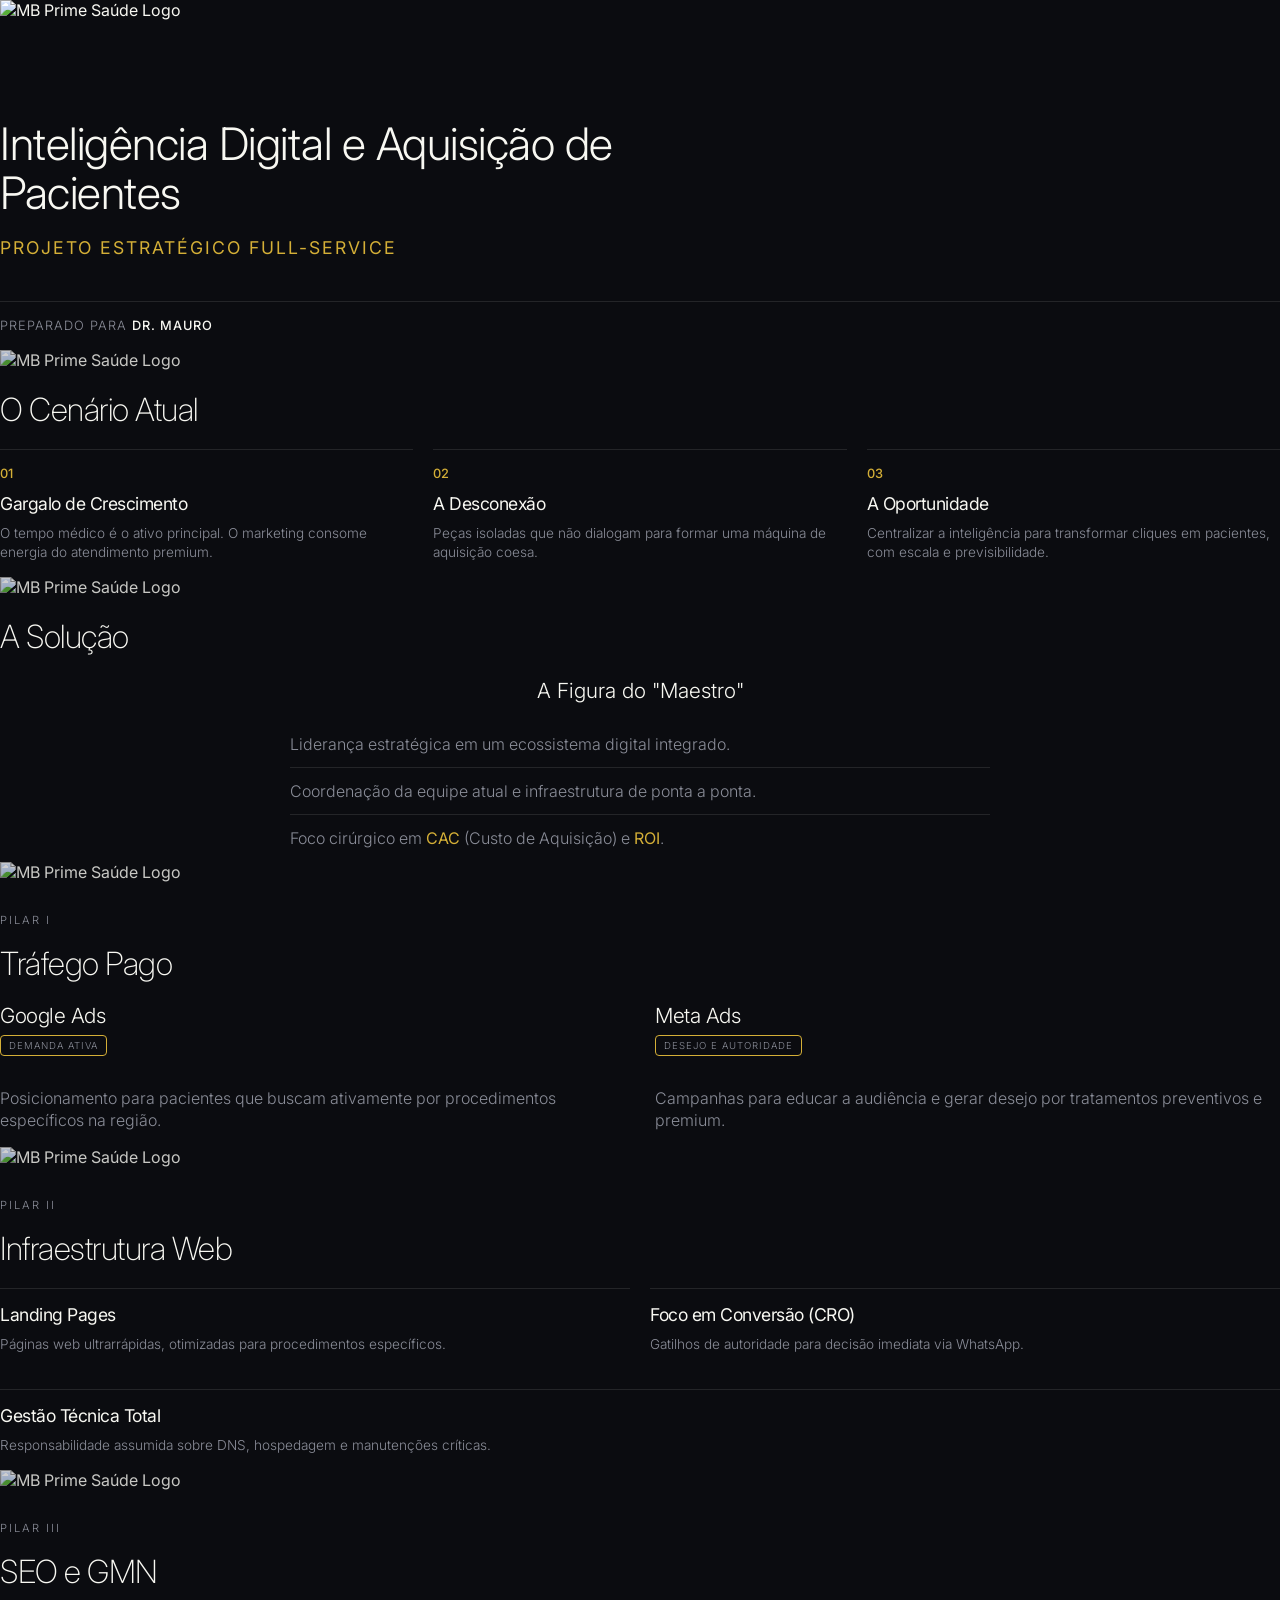
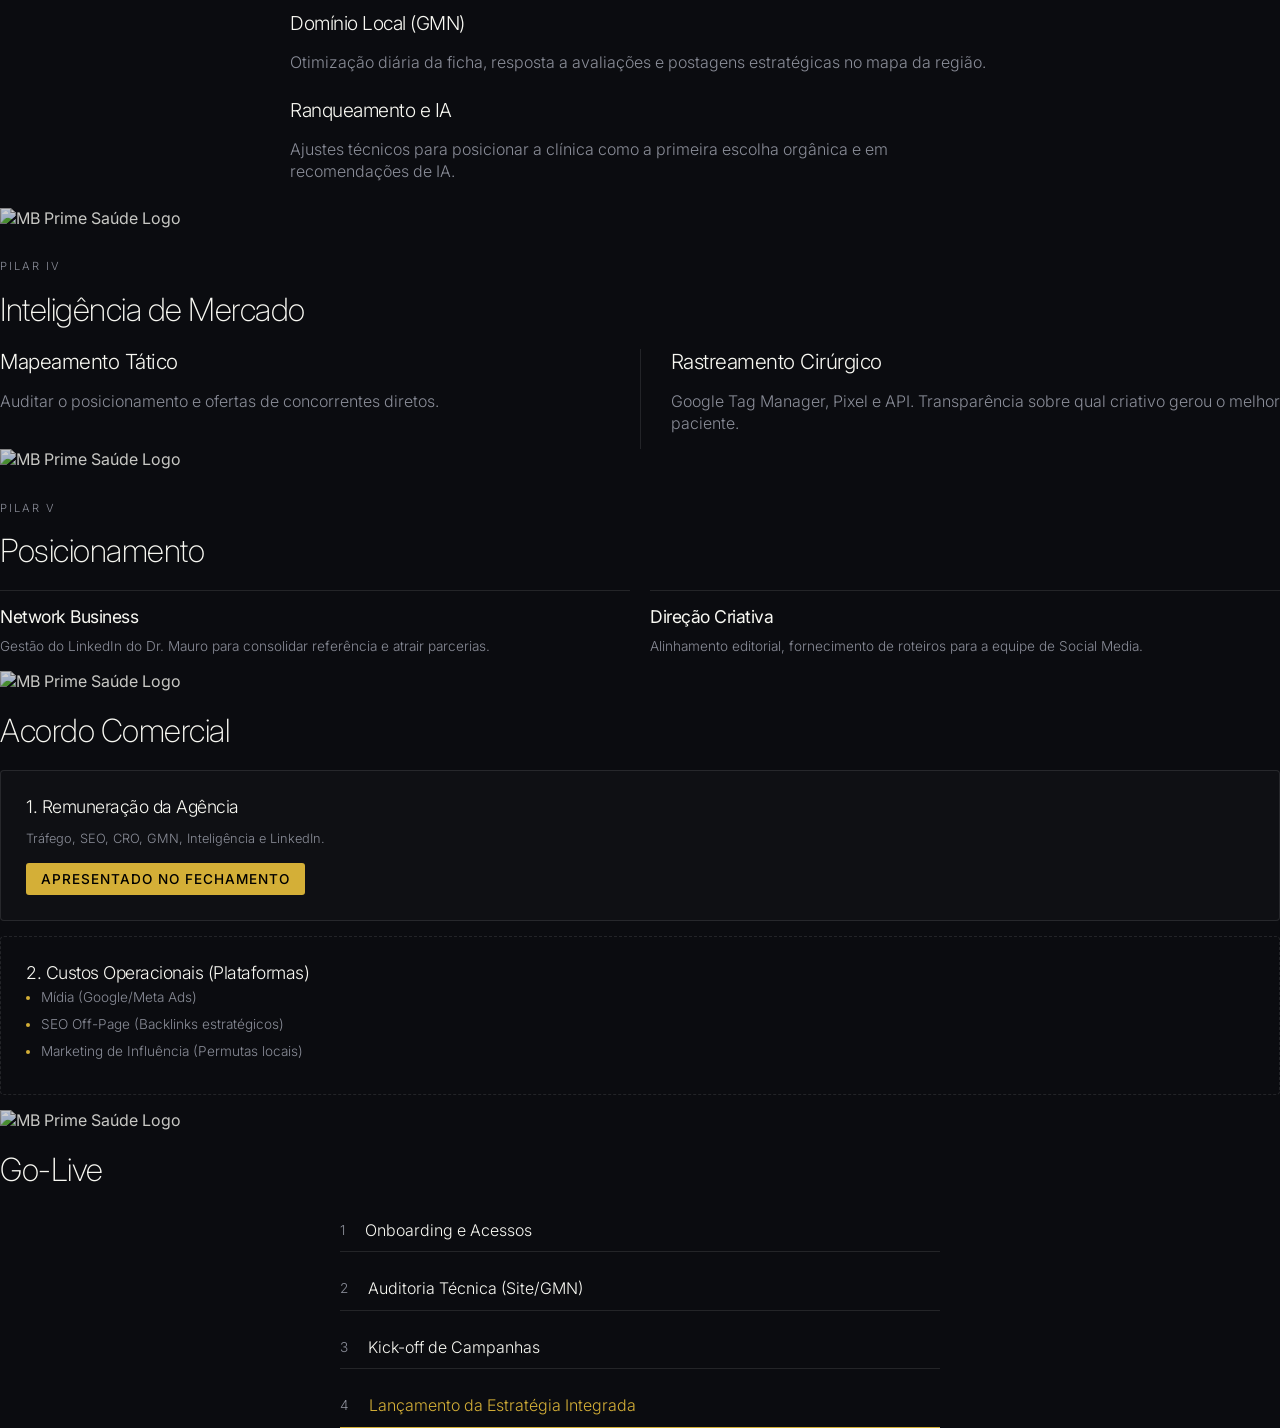
==== commit deea8611: "Restaurando a apresentação antiga como principal" ====
--- a/index.html
+++ b/index.html
@@ -3,937 +3,212 @@
 <head>
     <meta charset="UTF-8">
     <meta name="viewport" content="width=device-width, initial-scale=1.0">
-    <title>Diagnóstico Estratégico: MB Prime & Dr. Mauro</title>
-    <link rel="preconnect" href="https://fonts.googleapis.com">
-    <link rel="preconnect" href="https://fonts.gstatic.com" crossorigin>
-    <link href="https://fonts.googleapis.com/css2?family=Playfair+Display:wght@400;600;700&family=Inter:wght@300;400;500;600&display=swap" rel="stylesheet">
-    <style>
-        :root {
-            --primary: #0A192F; /* Premium Navy Blue */
-            --secondary: #BFA15F; /* Elegant Gold */
-            --text-dark: #333333;
-            --text-light: #F8FAFC;
-            --text-muted: #94A3B8;
-            --bg-light: #FAFAFA;
-            --white: #FFFFFF;
-        }
-
-        * {
-            margin: 0;
-            padding: 0;
-            box-sizing: border-box;
-        }
-
-        body {
-            font-family: 'Inter', sans-serif;
-            background-color: var(--primary);
-            color: var(--text-light);
-            overflow: hidden;
-        }
-
-        h1, h2, h3, h4 {
-            font-family: 'Playfair Display', serif;
-            font-weight: 600;
-        }
-
-        /* Presentation Container */
-        .presentation {
-            width: 100vw;
-            height: 100vh;
-            position: relative;
-        }
-
-        /* Slides */
-        .slide {
-            position: absolute;
-            top: 0;
-            left: 0;
-            width: 100%;
-            height: 100%;
-            opacity: 0;
-            transition: opacity 0.8s ease-in-out, transform 0.8s ease-in-out;
-            display: flex;
-            flex-direction: column;
-            justify-content: center;
-            align-items: center;
-            padding: 5rem 10% 7rem 10%; /* Extra padding bottom for controls */
-            background-color: var(--primary);
-            z-index: 1;
-            transform: translateY(20px);
-            pointer-events: none;
-            overflow-y: auto; /* Allow scrolling on long content */
-            overflow-x: hidden;
-        }
-
-        .slide.active {
-            opacity: 1;
-            transform: translateY(0);
-            z-index: 10;
-            pointer-events: auto;
-        }
-
-        /* Elements */
-        .logo {
-            max-width: 250px;
-            margin-bottom: 2rem;
-            opacity: 0.9;
-        }
-
-        .slide-logo {
-            position: absolute;
-            top: 2rem;
-            left: 3rem;
-            max-width: 120px;
-            opacity: 0.8;
-        }
-
-        .title {
-            font-size: 3.5rem;
-            text-align: center;
-            margin-bottom: 1rem;
-            color: var(--secondary);
-            line-height: 1.2;
-        }
-
-        .subtitle {
-            font-size: 1.5rem;
-            text-align: center;
-            color: var(--text-muted);
-            font-weight: 300;
-            max-width: 800px;
-        }
-
-        .section-title {
-            font-size: 2.5rem;
-            margin-bottom: 3rem;
-            color: var(--secondary);
-            text-align: center;
-            width: 100%;
-        }
-
-        /* Grid Layouts */
-        .grid-2 {
-            display: grid;
-            grid-template-columns: 1fr 1fr;
-            gap: 3rem;
-            width: 100%;
-            max-width: 1200px;
-        }
-
-        .grid-3 {
-            display: grid;
-            grid-template-columns: repeat(3, 1fr);
-            gap: 2rem;
-            width: 100%;
-            max-width: 1200px;
-        }
-
-        .grid-4 {
-            display: grid;
-            grid-template-columns: repeat(4, 1fr);
-            gap: 2rem;
-            width: 100%;
-            max-width: 1200px;
-        }
-
-        .card {
-            background: rgba(255, 255, 255, 0.03);
-            border: 1px solid rgba(255, 255, 255, 0.1);
-            padding: 2.5rem 2rem;
-            border-radius: 8px;
-            backdrop-filter: blur(10px);
-            transition: transform 0.3s ease, border-color 0.3s ease;
-            text-align: center; /* Garantir centralização pedida pelo usuário */
-        }
-
-        .card:hover {
-            transform: translateY(-5px);
-            border-color: var(--secondary);
-        }
-
-        .card h3 {
-            font-size: 1.4rem;
-            color: var(--secondary);
-            margin-bottom: 1rem;
-            font-family: 'Inter', sans-serif;
-            font-weight: 500;
-        }
-
-        .card p {
-            font-size: 1rem;
-            color: var(--text-light);
-            line-height: 1.6;
-            font-weight: 300;
-        }
-        
-        .list-card {
-            text-align: left; /* Listas ficam melhores alinhadas à esquerda, mas o título centralizado */
-        }
-        
-        .list-card h3 {
-            text-align: center;
-        }
-
-        .list-card ul {
-            list-style: none;
-            margin-top: 1rem;
-        }
-        
-        .list-card ul li {
-            margin-bottom: 1rem;
-            padding-left: 1.5rem;
-            position: relative;
-            font-weight: 300;
-            line-height: 1.5;
-        }
-        
-        .list-card ul li::before {
-            content: "•";
-            color: var(--secondary);
-            position: absolute;
-            left: 0;
-            font-size: 1.5rem;
-            top: -5px;
-        }
-
-        .highlight-box {
-            background: linear-gradient(135deg, rgba(191, 161, 95, 0.1) 0%, rgba(10, 25, 47, 0) 100%);
-            border-left: 4px solid var(--secondary);
-            padding: 2rem;
-            margin-top: 2rem;
-            width: 100%;
-            max-width: 1000px;
-            text-align: center;
-        }
-        
-        .highlight-box h3 {
-            color: var(--secondary);
-            margin-bottom: 0.5rem;
-        }
-
-        /* Controls */
-        .controls {
-            position: fixed;
-            bottom: 2rem;
-            right: 3rem;
-            z-index: 100;
-            display: flex;
-            gap: 1rem;
-            align-items: center;
-        }
-
-        .btn-nav {
-            background: rgba(10, 25, 47, 0.8);
-            border: 1px solid rgba(255,255,255,0.3);
-            color: white;
-            width: 50px;
-            height: 50px;
-            border-radius: 50%;
-            cursor: pointer;
-            font-size: 1.2rem;
-            display: flex;
-            justify-content: center;
-            align-items: center;
-            transition: all 0.3s ease;
-            backdrop-filter: blur(5px);
-        }
-
-        .btn-nav:hover {
-            background: rgba(255,255,255,0.1);
-            border-color: var(--secondary);
-            color: var(--secondary);
-        }
-
-        .progress-container {
-            position: fixed;
-            bottom: 0;
-            left: 0;
-            width: 100%;
-            height: 4px;
-            background: rgba(255,255,255,0.1);
-            z-index: 100;
-        }
-
-        .progress-bar {
-            height: 100%;
-            background: var(--secondary);
-            width: 0%;
-            transition: width 0.4s ease;
-        }
-
-        .slide-number {
-            position: fixed;
-            bottom: 2rem;
-            left: 3rem;
-            font-size: 1rem;
-            color: var(--text-muted);
-            z-index: 100;
-            font-weight: 300;
-            background: rgba(10, 25, 47, 0.8);
-            padding: 0.5rem 1rem;
-            border-radius: 20px;
-            backdrop-filter: blur(5px);
-        }
-        
-        .badge {
-            display: inline-block;
-            padding: 0.3rem 0.8rem;
-            border-radius: 20px;
-            font-size: 0.8rem;
-            font-weight: 500;
-            background: rgba(191, 161, 95, 0.2);
-            color: var(--secondary);
-            margin-bottom: 1rem;
-            text-transform: uppercase;
-            letter-spacing: 1px;
-        }
-
-        @media (max-width: 1024px) {
-            .grid-3, .grid-4 { grid-template-columns: repeat(2, 1fr); }
-            .title { font-size: 2.8rem; }
-        }
-
-        @media (max-width: 768px) {
-            .grid-2, .grid-3, .grid-4 { grid-template-columns: 1fr; }
-            .slide { 
-                padding: 6rem 5% 10rem 5%; 
-                justify-content: flex-start;
-            }
-            /* Margem invisível extra no final para garantir que nenhum navegador corte o texto */
-            .slide::after {
-                content: "";
-                display: block;
-                flex-shrink: 0;
-                height: 150px;
-                width: 100%;
-            }
-            .title { font-size: 2.2rem; margin-top: 2rem; }
-            .section-title { font-size: 1.8rem; margin-bottom: 2rem; margin-top: 3rem; }
-            .controls { bottom: 1.5rem; right: 1rem; gap: 0.5rem; }
-            .slide-logo { left: 50%; transform: translateX(-50%); top: 1rem; max-width: 90px; }
-            .slide-number { bottom: 1.5rem; left: 1rem; padding: 0.5rem; font-size: 0.9rem; }
-            .btn-nav {
-                width: 40px;
-                height: 40px;
-                font-size: 1rem;
-            }
-        }
-    </style>
+    <title>Apresentação Estratégica: MB Prime Saúde</title>
+    <!-- Reveal.js CSS -->
+    <link rel="stylesheet" href="https://cdnjs.cloudflare.com/ajax/libs/reveal.js/4.3.1/reset.min.css">
+    <link rel="stylesheet" href="https://cdnjs.cloudflare.com/ajax/libs/reveal.js/4.3.1/reveal.min.css">
+    <link rel="stylesheet" href="https://cdnjs.cloudflare.com/ajax/libs/reveal.js/4.3.1/theme/black.min.css" id="theme">
+    
+    <!-- Google Fonts -->
+    <link href="https://fonts.googleapis.com/css2?family=Inter:wght@200;300;400;500&display=swap" rel="stylesheet">
+    
+    <!-- Custom Styles -->
+    <link rel="stylesheet" href="style.css">
 </head>
 <body>
-
-    <div class="presentation">
-        
-        <!-- Slide 1: Capa -->
-        <div class="slide active">
-            <img src="https://mbprimesaude.com/wp-content/uploads/2026/04/LOGO-BRANCA-e1775430565211.png" alt="MB Prime Logo" class="logo">
-            <h1 class="title">Diagnóstico Estratégico &<br>Posicionamento Digital</h1>
-            <p class="subtitle">Análise Premium de Redes Sociais: Dr. Mauro Barros & MB Prime</p>
+    <div class="reveal">
+        <div class="slides">
+            
+            <!-- Slide 0: Capa -->
+            <section class="slide-capa">
+                <img src="https://mbprimesaude.com/wp-content/uploads/2026/04/LOGO-BRANCA-e1775430565211.png" alt="MB Prime Saúde Logo" class="main-logo">
+                <div class="spacer"></div>
+                <h1 class="title">Inteligência Digital e Aquisição de Pacientes</h1>
+                <p class="subtitle">Projeto Estratégico Full-Service</p>
+                
+                <div class="footer-info">
+                    <p>Preparado para <span>Dr. Mauro</span></p>
+                </div>
+            </section>
+
+            <!-- Slide 1: O Cenário Atual -->
+            <section>
+                <img src="https://mbprimesaude.com/wp-content/uploads/2026/04/LOGO-BRANCA-e1775430565211.png" alt="MB Prime Saúde Logo" class="slide-logo">
+                <h2 class="section-title">O Cenário Atual</h2>
+                <div class="minimal-grid">
+                    <div class="minimal-item">
+                        <span class="number">01</span>
+                        <h3>Gargalo de Crescimento</h3>
+                        <p>O tempo médico é o ativo principal. O marketing consome energia do atendimento premium.</p>
+                    </div>
+                    <div class="minimal-item">
+                        <span class="number">02</span>
+                        <h3>A Desconexão</h3>
+                        <p>Peças isoladas que não dialogam para formar uma máquina de aquisição coesa.</p>
+                    </div>
+                    <div class="minimal-item">
+                        <span class="number">03</span>
+                        <h3>A Oportunidade</h3>
+                        <p>Centralizar a inteligência para transformar cliques em pacientes, com escala e previsibilidade.</p>
+                    </div>
+                </div>
+            </section>
+
+            <!-- Slide 2: A Solução -->
+            <section>
+                <img src="https://mbprimesaude.com/wp-content/uploads/2026/04/LOGO-BRANCA-e1775430565211.png" alt="MB Prime Saúde Logo" class="slide-logo">
+                <h2 class="section-title">A Solução</h2>
+                <div class="focus-content">
+                    <p class="statement">A Figura do "Maestro"</p>
+                    <ul class="minimal-list">
+                        <li>Liderança estratégica em um ecossistema digital integrado.</li>
+                        <li>Coordenação da equipe atual e infraestrutura de ponta a ponta.</li>
+                        <li>Foco cirúrgico em <strong>CAC</strong> (Custo de Aquisição) e <strong>ROI</strong>.</li>
+                    </ul>
+                </div>
+            </section>
+
+            <!-- Slide 3: Pilar 1 -->
+            <section>
+                <img src="https://mbprimesaude.com/wp-content/uploads/2026/04/LOGO-BRANCA-e1775430565211.png" alt="MB Prime Saúde Logo" class="slide-logo">
+                <p class="pillar-label">Pilar I</p>
+                <h2 class="section-title">Tráfego Pago</h2>
+                <div class="split-layout">
+                    <div class="split-col">
+                        <h3>Google Ads</h3>
+                        <span class="badge">Demanda Ativa</span>
+                        <p>Posicionamento para pacientes que buscam ativamente por procedimentos específicos na região.</p>
+                    </div>
+                    <div class="split-col">
+                        <h3>Meta Ads</h3>
+                        <span class="badge">Desejo e Autoridade</span>
+                        <p>Campanhas para educar a audiência e gerar desejo por tratamentos preventivos e premium.</p>
+                    </div>
+                </div>
+            </section>
+
+            <!-- Slide 4: Pilar 2 -->
+            <section>
+                <img src="https://mbprimesaude.com/wp-content/uploads/2026/04/LOGO-BRANCA-e1775430565211.png" alt="MB Prime Saúde Logo" class="slide-logo">
+                <p class="pillar-label">Pilar II</p>
+                <h2 class="section-title">Infraestrutura Web</h2>
+                <div class="minimal-grid two-cols">
+                    <div class="minimal-item">
+                        <h3>Landing Pages</h3>
+                        <p>Páginas web ultrarrápidas, otimizadas para procedimentos específicos.</p>
+                    </div>
+                    <div class="minimal-item">
+                        <h3>Foco em Conversão (CRO)</h3>
+                        <p>Gatilhos de autoridade para decisão imediata via WhatsApp.</p>
+                    </div>
+                    <div class="minimal-item full-width">
+                        <h3>Gestão Técnica Total</h3>
+                        <p>Responsabilidade assumida sobre DNS, hospedagem e manutenções críticas.</p>
+                    </div>
+                </div>
+            </section>
+
+            <!-- Slide 5: Pilar 3 -->
+            <section>
+                <img src="https://mbprimesaude.com/wp-content/uploads/2026/04/LOGO-BRANCA-e1775430565211.png" alt="MB Prime Saúde Logo" class="slide-logo">
+                <p class="pillar-label">Pilar III</p>
+                <h2 class="section-title">SEO e GMN</h2>
+                <div class="focus-content text-left">
+                    <div class="block">
+                        <h3>Domínio Local (GMN)</h3>
+                        <p>Otimização diária da ficha, resposta a avaliações e postagens estratégicas no mapa da região.</p>
+                    </div>
+                    <div class="block">
+                        <h3>Ranqueamento e IA</h3>
+                        <p>Ajustes técnicos para posicionar a clínica como a primeira escolha orgânica e em recomendações de IA.</p>
+                    </div>
+                </div>
+            </section>
+
+            <!-- Slide 6: Pilar 4 -->
+            <section>
+                <img src="https://mbprimesaude.com/wp-content/uploads/2026/04/LOGO-BRANCA-e1775430565211.png" alt="MB Prime Saúde Logo" class="slide-logo">
+                <p class="pillar-label">Pilar IV</p>
+                <h2 class="section-title">Inteligência de Mercado</h2>
+                <div class="split-layout">
+                    <div class="split-col border-right">
+                        <h3>Mapeamento Tático</h3>
+                        <p>Auditar o posicionamento e ofertas de concorrentes diretos.</p>
+                    </div>
+                    <div class="split-col">
+                        <h3>Rastreamento Cirúrgico</h3>
+                        <p>Google Tag Manager, Pixel e API. Transparência sobre qual criativo gerou o melhor paciente.</p>
+                    </div>
+                </div>
+            </section>
+
+            <!-- Slide 7: Pilar 5 -->
+            <section>
+                <img src="https://mbprimesaude.com/wp-content/uploads/2026/04/LOGO-BRANCA-e1775430565211.png" alt="MB Prime Saúde Logo" class="slide-logo">
+                <p class="pillar-label">Pilar V</p>
+                <h2 class="section-title">Posicionamento</h2>
+                <div class="minimal-grid two-cols">
+                    <div class="minimal-item">
+                        <h3>Network Business</h3>
+                        <p>Gestão do LinkedIn do Dr. Mauro para consolidar referência e atrair parcerias.</p>
+                    </div>
+                    <div class="minimal-item">
+                        <h3>Direção Criativa</h3>
+                        <p>Alinhamento editorial, fornecimento de roteiros para a equipe de Social Media.</p>
+                    </div>
+                </div>
+            </section>
+
+            <!-- Slide 8: Acordo Comercial -->
+            <section>
+                <img src="https://mbprimesaude.com/wp-content/uploads/2026/04/LOGO-BRANCA-e1775430565211.png" alt="MB Prime Saúde Logo" class="slide-logo">
+                <h2 class="section-title">Acordo Comercial</h2>
+                
+                <div class="commercial-block">
+                    <h3>1. Remuneração da Agência</h3>
+                    <p class="muted">Tráfego, SEO, CRO, GMN, Inteligência e LinkedIn.</p>
+                    <div class="value-box">Apresentado no fechamento</div>
+                </div>
+
+                <div class="commercial-block transparent">
+                    <h3>2. Custos Operacionais (Plataformas)</h3>
+                    <ul class="clean-list">
+                        <li>Mídia (Google/Meta Ads)</li>
+                        <li>SEO Off-Page (Backlinks estratégicos)</li>
+                        <li>Marketing de Influência (Permutas locais)</li>
+                    </ul>
+                </div>
+            </section>
+
+            <!-- Slide 9: Próximos Passos -->
+            <section>
+                <img src="https://mbprimesaude.com/wp-content/uploads/2026/04/LOGO-BRANCA-e1775430565211.png" alt="MB Prime Saúde Logo" class="slide-logo">
+                <h2 class="section-title">Go-Live</h2>
+                <div class="timeline">
+                    <div class="t-item">
+                        <span class="t-num">1</span>
+                        <span>Onboarding e Acessos</span>
+                    </div>
+                    <div class="t-item">
+                        <span class="t-num">2</span>
+                        <span>Auditoria Técnica (Site/GMN)</span>
+                    </div>
+                    <div class="t-item">
+                        <span class="t-num">3</span>
+                        <span>Kick-off de Campanhas</span>
+                    </div>
+                    <div class="t-item highlight">
+                        <span class="t-num">4</span>
+                        <span>Lançamento da Estratégia Integrada</span>
+                    </div>
+                </div>
+            </section>
+
         </div>
-
-        <!-- Slide 2: Dr Mauro - O Que Manter -->
-        <div class="slide">
-            <img src="https://mbprimesaude.com/wp-content/uploads/2026/04/LOGO-BRANCA-e1775430565211.png" alt="MB Prime Logo" class="slide-logo">
-            <h2 class="section-title">Dr. Mauro Barros | O que Manter</h2>
-            
-            <div class="grid-2">
-                <div class="card">
-                    <span class="badge">Diferencial</span>
-                    <h3>Posicionamento Premium & Concierge</h3>
-                    <p>A promessa de "Atendimento Privado, Sem Exposição e Sem Espera" é um diferencial gigante na urologia. Homens buscam discrição. O perfil deve continuar transmitindo exclusividade absoluta.</p>
-                </div>
-                <div class="card">
-                    <span class="badge">Inovação</span>
-                    <h3>Tecnologias Minimamente Invasivas</h3>
-                    <p>Destacar o domínio sobre o UroFill®, Rezūm, GreenLight Laser e a Cirurgia Robótica atrai o paciente moderno que pesquisa e busca o melhor tratamento disponível, fugindo da cirurgia aberta.</p>
-                </div>
-            </div>
-            
-            <div class="highlight-box">
-                <h3>Aparência Profissional e Elegante</h3>
-                <p>Como médico de ponta, a paleta de cores, a qualidade visual e a vestimenta nos vídeos devem refletir o ticket do serviço. Cores sóbrias (azul marinho, cinza, preto) transmitem confiança e alta tecnologia.</p>
-            </div>
-        </div>
-
-        <!-- Slide 3: Dr Mauro - Oportunidades -->
-        <div class="slide">
-            <img src="https://mbprimesaude.com/wp-content/uploads/2026/04/LOGO-BRANCA-e1775430565211.png" alt="MB Prime Logo" class="slide-logo">
-            <h2 class="section-title">Dr. Mauro Barros | Oportunidades de Crescimento</h2>
-            
-            <div class="grid-4">
-                <div class="card">
-                    <h3>Pioneirismo como Autoridade</h3>
-                    <p>Ser pioneiro em Cirurgia Robótica em AL (+600 casos) é um trunfo de ouro. Deve estar claro na Bio e em conteúdos contando essa história.</p>
-                </div>
-                <div class="card">
-                    <h3>Desmistificar o UroFill®</h3>
-                    <p>Usar caixinhas de perguntas anônimas para tirar dúvidas sobre o engrossamento peniano, focando em segurança, certificação e naturalidade.</p>
-                </div>
-                <div class="card">
-                    <h3>Tangibilizar a Tecnologia</h3>
-                    <p>Mostrar bastidores reais (paramentação do robô, estrutura da clínica, centro cirúrgico próprio) justifica visualmente o alto valor da consulta.</p>
-                </div>
-                <div class="card">
-                    <h3>Educação com Empatia</h3>
-                    <p>Vídeos curtos (Reels) focados nas dores do paciente ("Acorda muitas vezes à noite?") mostrando que as novas tecnologias preservam a função sexual.</p>
-                </div>
-            </div>
-        </div>
-
-        <!-- Slide 4: Dr Mauro - Otimização de Perfil -->
-        <div class="slide">
-            <img src="https://mbprimesaude.com/wp-content/uploads/2026/04/LOGO-BRANCA-e1775430565211.png" alt="MB Prime Logo" class="slide-logo">
-            <h2 class="section-title">Dr. Mauro Barros | Otimização Prática</h2>
-            
-            <div class="grid-2">
-                <div class="card list-card">
-                    <h3>Bio & Posts Fixados</h3>
-                    <ul>
-                        <li><strong>Limpeza e CTA:</strong> Remover número de telefone, focar em transformação e CTA ("Agende sua consulta ⬇️").</li>
-                        <li><strong>Fixado 1 (Autoridade):</strong> Manter o vídeo "Quem é o Dr. Mauro".</li>
-                        <li><strong>Fixado 2 (Ecossistema):</strong> Mostrar a estrutura premium da MB Prime.</li>
-                        <li><strong>Fixado 3 (High Ticket):</strong> Benefícios focados da Robótica ou UroFill®.</li>
-                    </ul>
-                </div>
-                <div class="card list-card">
-                    <h3>Destaques & Feed</h3>
-                    <ul>
-                        <li><strong>Destaques Renomeados:</strong> "Comece Aqui", "A Clínica", "Próstata", "Robótica", "Saúde Íntima".</li>
-                        <li><strong>Capas Padronizadas:</strong> Minimalistas e na paleta da marca.</li>
-                        <li><strong>Respiro no Feed:</strong> Alternar vídeos com texto na capa e fotos elegantes do centro cirúrgico/lifestyle.</li>
-                        <li><strong>Tradução de Termos:</strong> Trocar siglas (HOLEP, REZUM) por soluções para as dores do paciente.</li>
-                    </ul>
-                </div>
-            </div>
-        </div>
-
-        <!-- Slide 5: MB Prime - O Que Manter -->
-        <div class="slide">
-            <img src="https://mbprimesaude.com/wp-content/uploads/2026/04/LOGO-BRANCA-e1775430565211.png" alt="MB Prime Logo" class="slide-logo">
-            <h2 class="section-title">MB Prime | O Foco Estratégico</h2>
-            
-            <div class="grid-2">
-                <div class="card">
-                    <span class="badge">Estrutura</span>
-                    <h3>Clínica Premium & Hospital Dia</h3>
-                    <p>A MB Prime é um espaço de excelência. O feed deve continuar transmitindo um ambiente de alto padrão, limpo, moderno e acolhedor (estilo boutique).</p>
-                </div>
-                <div class="card">
-                    <span class="badge">Proposta de Valor</span>
-                    <h3>Saúde Integrada</h3>
-                    <p>O paciente de alto valor deseja cuidado integral num só lugar. Mostrar a sinergia entre urologia, saúde feminina, entre outros, é um grande trunfo comercial.</p>
-                </div>
-            </div>
-            
-            <div class="highlight-box">
-                <h3>Identidade Visual Sofisticada</h3>
-                <p>O design deve respirar exclusividade. A paleta de cores, tipografia e o estilo das artes precisam se distanciar da estética comum de "panfletos de plano de saúde".</p>
-            </div>
-        </div>
-
-        <!-- Slide 6: MB Prime - Oportunidades -->
-        <div class="slide">
-            <img src="https://mbprimesaude.com/wp-content/uploads/2026/04/LOGO-BRANCA-e1775430565211.png" alt="MB Prime Logo" class="slide-logo">
-            <h2 class="section-title">MB Prime | Oportunidades de Conversão</h2>
-            
-            <div class="grid-4">
-                <div class="card">
-                    <h3>Fuga do Banco de Imagens</h3>
-                    <p>Mostrar a estrutura real: fachada, recepção acolhedora, salas modernas e o corpo clínico. Pessoas se conectam com pessoas e ambientes reais.</p>
-                </div>
-                <div class="card">
-                    <h3>Formato Collab</h3>
-                    <p>Transferência de autoridade instantânea. Ex: Reels do Dr. Mauro explicando procedimentos postados em Collab com a MB Prime.</p>
-                </div>
-                <div class="card">
-                    <h3>Educar sobre "Hospital Dia"</h3>
-                    <p>Conteúdos que expliquem a comodidade de procedimentos complexos com segurança de centro cirúrgico e alta no mesmo dia, sem o ambiente de hospital geral.</p>
-                </div>
-                <div class="card">
-                    <h3>Tangibilizar o Concierge</h3>
-                    <p>Um tour em vídeo mostrando o fluxo privativo do paciente (da chegada ao atendimento sem filas) comprova a promessa de discrição e exclusividade.</p>
-                </div>
-            </div>
-        </div>
-
-        <!-- Slide 7: MB Prime - Otimização de Perfil -->
-        <div class="slide">
-            <img src="https://mbprimesaude.com/wp-content/uploads/2026/04/LOGO-BRANCA-e1775430565211.png" alt="MB Prime Logo" class="slide-logo">
-            <h2 class="section-title">MB Prime | Otimização Prática</h2>
-            
-            <div class="grid-2">
-                <div class="card list-card">
-                    <h3>Bio & Posts Fixados</h3>
-                    <ul>
-                        <li><strong>Linhas Otimizadas:</strong> "Medicina de excelência...", "Corpo clínico especializado..." e CTA para WhatsApp.</li>
-                        <li><strong>Fixado 1:</strong> O Tour pela Clínica (conforto e exclusividade).</li>
-                        <li><strong>Fixado 2:</strong> O Conceito de Hospital Dia (facilidade e segurança).</li>
-                        <li><strong>Fixado 3:</strong> Apresentação do Corpo Clínico.</li>
-                    </ul>
-                </div>
-                <div class="card list-card">
-                    <h3>Destaques & Feed</h3>
-                    <ul>
-                        <li><strong>Destaques Focados:</strong> "A Clínica", "Especialidades", "Tecnologia", "Localização", "Experiência/Depoimentos".</li>
-                        <li><strong>Estética do Feed:</strong> Vida real e sofisticação (médicos, equipe, arquitetura, texturas).</li>
-                        <li><strong>Estratégia de Tráfego Orgânico:</strong> 100% dos vídeos técnicos devem ser Collabs para injetar tráfego qualificado do perfil pessoal para a clínica.</li>
-                    </ul>
-                </div>
-            </div>
-        </div>
-
-        <!-- Slide 8: O Ecossistema -->
-        <div class="slide">
-            <img src="https://mbprimesaude.com/wp-content/uploads/2026/04/LOGO-BRANCA-e1775430565211.png" alt="MB Prime Logo" class="slide-logo">
-            <h2 class="section-title">O Ecossistema Perfeito</h2>
-            
-            <div class="grid-2" style="margin-bottom: 2rem;">
-                <div class="card" style="text-align: center; border-color: rgba(191, 161, 95, 0.5);">
-                    <h3 style="font-size: 1.8rem; margin-bottom: 1.5rem;">O Caçador<br><span style="font-size: 1.2rem; color: var(--text-muted);">@dr.maurobarros</span></h3>
-                    <p style="font-size: 1.1rem;">Gera a autoridade técnica. É o rosto da inovação. Fala dos tratamentos revolucionários, mostra os robôs, as tecnologias e tira as dúvidas íntimas, capturando a atenção no topo e meio de funil.</p>
-                </div>
-                <div class="card" style="text-align: center; border-color: rgba(191, 161, 95, 0.5);">
-                    <h3 style="font-size: 1.8rem; margin-bottom: 1.5rem;">A Fortaleza<br><span style="font-size: 1.2rem; color: var(--text-muted);">@mb.prime.saude</span></h3>
-                    <p style="font-size: 1.1rem;">Passa a segurança de infraestrutura de primeiro mundo. Foca no conforto, no corpo clínico multidisciplinar e na experiência de bem-estar absoluto (fundo de funil e fidelização).</p>
-                </div>
-            </div>
-            
-            <p style="text-align: center; font-size: 1.3rem; max-width: 800px; color: var(--secondary); font-family: 'Playfair Display', serif; margin: 0 auto; line-height: 1.6;">
-                "Alinhando essas duas frentes, a percepção de valor do cliente final vai às alturas, justificando plenamente o ticket premium cobrado pelos serviços."
-            </p>
-        </div>
-
-        <!-- Slide 9: Google Ads - Alerta Geral -->
-        <div class="slide">
-            <img src="https://mbprimesaude.com/wp-content/uploads/2026/04/LOGO-BRANCA-e1775430565211.png" alt="MB Prime Logo" class="slide-logo">
-            <h2 class="section-title">Google Ads | Alerta Geral</h2>
-            
-            <div class="highlight-box" style="border-left-color: #ef4444; background: linear-gradient(135deg, rgba(239, 68, 68, 0.1) 0%, rgba(10, 25, 47, 0) 100%); margin-top: 0;">
-                <h3 style="color: #ef4444; font-size: 1.8rem;">Campanhas "Limitadas pelo Orçamento"</h3>
-                <p>Suas principais campanhas de Pesquisa estão pausando sozinhas antes do dia acabar. O Google tem demanda, mas a verba acaba cedo.</p>
-            </div>
-            
-            <div class="grid-2" style="margin-top: 2rem;">
-                <div class="card">
-                    <span class="badge" style="background: rgba(239, 68, 68, 0.2); color: #ef4444;">O Perigo</span>
-                    <h3>Verba Gasta com Desqualificados</h3>
-                    <p>O orçamento da manhã está sendo sugado por pesquisas ruins (SUS, gratuito, planos populares, dicas caseiras).</p>
-                </div>
-                <div class="card">
-                    <span class="badge">O Prejuízo</span>
-                    <h3>Perda do Paciente High Ticket</h3>
-                    <p>Como a verba acaba de tarde, os anúncios não aparecem à noite, horário nobre em que o paciente com alto poder aquisitivo pesquisa com calma após o trabalho.</p>
-                </div>
-            </div>
-        </div>
-
-        <!-- Slide 10: O Vazamento de Verba -->
-        <div class="slide">
-            <img src="https://mbprimesaude.com/wp-content/uploads/2026/04/LOGO-BRANCA-e1775430565211.png" alt="MB Prime Logo" class="slide-logo">
-            <h2 class="section-title">Google Ads | Onde o Orçamento Vaza?</h2>
-            
-            <div class="grid-4">
-                <div class="card">
-                    <span class="badge" style="background: rgba(239, 68, 68, 0.2); color: #ef4444;">Vazamento 1</span>
-                    <h3>Planos de Saúde e SUS</h3>
-                    <p>Cliques pagos para "urologista hapvida", "vasectomia gratuita", "proctologista sus". Pacientes que não agendam particular.</p>
-                </div>
-                <div class="card">
-                    <span class="badge" style="background: rgba(239, 68, 68, 0.2); color: #ef4444;">Vazamento 2</span>
-                    <h3>Público "Curioso"</h3>
-                    <p>O anúncio aparece para buscas bizarras: "chá de quiabo para próstata", "tadalafila". Zero intenção de marcar consulta.</p>
-                </div>
-                <div class="card">
-                    <span class="badge" style="background: rgba(239, 68, 68, 0.2); color: #ef4444;">Vazamento 3</span>
-                    <h3>Foco em Baixo Ticket</h3>
-                    <p>Gastar a verba diária restrita vendendo "espermograma" impede a clínica de vender cirurgia de Robótica e UroFill.</p>
-                </div>
-                <div class="card">
-                    <span class="badge" style="background: rgba(239, 68, 68, 0.2); color: #ef4444;">A Raiz do Problema</span>
-                    <h3>Correspondência Ampla</h3>
-                    <p>Deixa o Google livre para mostrar o anúncio para qualquer busca. Precisamos travar para correspondência [Exata] e "Frase".</p>
-                </div>
-            </div>
-        </div>
-
-        <!-- Slide 11: Análise das Campanhas -->
-        <div class="slide">
-            <img src="https://mbprimesaude.com/wp-content/uploads/2026/04/LOGO-BRANCA-e1775430565211.png" alt="MB Prime Logo" class="slide-logo">
-            <h2 class="section-title">Google Ads | Diagnóstico por Campanha</h2>
-            
-            <div class="grid-2">
-                <div class="card list-card">
-                    <h3>1. "17-10 Tráfego Site" (R$ 90/dia)</h3>
-                    <ul>
-                        <li><strong>Métricas:</strong> 28.641 impressões. Volume surreal.</li>
-                        <li><strong>Diagnóstico:</strong> Termos extremamente amplos e genéricos.</li>
-                        <li><strong>Ação:</strong> Negativação urgente em massa. Avaliar pausar e transferir verba.</li>
-                    </ul>
-                </div>
-                <div class="card list-card">
-                    <h3>2. "LP - Rezum" (R$ 78/dia)</h3>
-                    <ul>
-                        <li><strong>Oportunidade:</strong> É a "galinha dos ovos de ouro" (High Ticket).</li>
-                        <li><strong>Erro Crítico:</strong> Estratégia de lances "Maximizar Valor" confunde o algoritmo para geração de leads.</li>
-                        <li><strong>Ação:</strong> Mudar para "Maximizar Conversões" ou CPA Desejado e qualificar o texto do anúncio.</li>
-                    </ul>
-                </div>
-                <div class="card list-card">
-                    <h3>3. "14-09 Rede de Pesquisa" (R$ 48/dia)</h3>
-                    <ul>
-                        <li><strong>Métricas:</strong> Ótima conversão (4,10%) e CTR (6,49%).</li>
-                        <li><strong>Conflito:</strong> Está competindo com a campanha 1.</li>
-                        <li><strong>Ação:</strong> Concentrar o orçamento nela (jogar os R$ 90 da outra), resolvendo a limitação de orçamento.</li>
-                    </ul>
-                </div>
-                <div class="card list-card">
-                    <h3>4. Campanha Smart (R$ 60/dia)</h3>
-                    <ul>
-                        <li><strong>Problema:</strong> Travada (Zero cliques). Formato péssimo para médicos High Ticket (sem controle).</li>
-                        <li><strong>Ação:</strong> Pausar imediatamente e distribuir os R$ 60 nas campanhas de alta intenção (Pesquisa).</li>
-                    </ul>
-                </div>
-            </div>
-        </div>
-
-        <!-- Slide 12: O Paradoxo do Custo por Lead -->
-        <div class="slide">
-            <img src="https://mbprimesaude.com/wp-content/uploads/2026/04/LOGO-BRANCA-e1775430565211.png" alt="MB Prime Logo" class="slide-logo">
-            <h2 class="section-title">Google Ads | O Paradoxo do CPA</h2>
-            
-            <div class="highlight-box" style="margin-top: 0; margin-bottom: 2rem;">
-                <h3>Custo por Aquisição (CPA) a R$ 57,51</h3>
-                <p>Para tratamentos de alto padrão (Robótica, Rezum), pagar R$ 57 por um paciente interessado é extremamente barato, se o lead for bom.</p>
-            </div>
-            
-            <div class="grid-2">
-                <div class="card">
-                    <span class="badge" style="background: rgba(239, 68, 68, 0.2); color: #ef4444;">A Ilusão Matemática</span>
-                    <h3>O Problema Oculto</h3>
-                    <p>O Google registrou 96 conversões. Mas a pergunta de ouro é: "Quantos desses 96 eram particulares e quantos perguntaram de plano popular ou SUS?". Gerar leads baratos é fácil; o desafio é gerar o lead certo.</p>
-                </div>
-                <div class="card">
-                    <span class="badge">A Solução</span>
-                    <h3>Fechando o Funil</h3>
-                    <p>Ao aplicarmos a lista de negativas e mudarmos a correspondência para [Exata], o número de impressões e cliques vai cair muito. <strong>Isso não é ruim.</strong> O orçamento de R$ 200/dia será gasto apenas com pacientes 100% qualificados.</p>
-                </div>
-            </div>
-        </div>
-
-        <!-- Novo Slide 13: O Perigo do Google Ads Amplo -->
-        <div class="slide">
-            <img src="https://mbprimesaude.com/wp-content/uploads/2026/04/LOGO-BRANCA-e1775430565211.png" alt="MB Prime Logo" class="slide-logo">
-            <h2 class="section-title">A Armadilha da Correspondência Ampla</h2>
-            
-            <div class="grid-2">
-                <div class="card">
-                    <span class="badge" style="background: rgba(239, 68, 68, 0.2); color: #ef4444;">1. O Perigo Amplo</span>
-                    <h3>Rasgando Dinheiro</h3>
-                    <p>O Google quer gastar orçamento. Se a palavra-chave fica "solta", ele exibe o anúncio para quem busca "SUS", "vasectomia gratuita" ou "chá de quiabo para próstata". O clique é pago, o paciente descobre que a clínica é High Ticket e vai embora frustrado.</p>
-                </div>
-                <div class="card">
-                    <span class="badge" style="background: rgba(239, 68, 68, 0.2); color: #ef4444;">2. Limite Geográfico</span>
-                    <h3>A Geolocalização Não Basta</h3>
-                    <p>Restringir a campanha para Maceió é obrigatório, mas <strong>não qualifica o bolso do paciente</strong>. A geolocalização blinda o lugar, mas não blinda a intenção de compra. O paciente do SUS de Maceió ainda verá o anúncio se a palavra for ampla.</p>
-                </div>
-            </div>
-        </div>
-
-        <!-- Novo Slide 14: A Tríade de Proteção -->
-        <div class="slide">
-            <img src="https://mbprimesaude.com/wp-content/uploads/2026/04/LOGO-BRANCA-e1775430565211.png" alt="MB Prime Logo" class="slide-logo">
-            <h2 class="section-title">O Modelo Ideal: A Tríade de Proteção</h2>
-            
-            <div class="grid-3">
-                <div class="card list-card" style="border-color: var(--secondary);">
-                    <h3 style="color: var(--secondary); margin-bottom: 0;">1. Barreira Geográfica</h3>
-                    <p style="margin-top: 1rem;">Anúncio restrito apenas a Maceió (foco em Jatiúca, Ponta Verde) e, de forma estratégica, cidades vizinhas polos com altíssimo poder aquisitivo.</p>
-                </div>
-                <div class="card list-card" style="border-color: var(--secondary);">
-                    <h3 style="color: var(--secondary); margin-bottom: 0;">2. Travar o Algoritmo</h3>
-                    <p style="margin-top: 1rem;">Sair da Correspondência Ampla. Usar <strong>Frase</strong> (<em>"urologista em maceió"</em>) ou <strong>Exata</strong> (<em>[médico urologista maceió]</em>). Isso força o Google a respeitar a intenção.</p>
-                </div>
-                <div class="card list-card" style="border-color: var(--secondary);">
-                    <h3 style="color: var(--secondary); margin-bottom: 0;">3. A Muralha Negativa</h3>
-                    <p style="margin-top: 1rem;">Negativar ativamente termos que sangram o orçamento: SUS, gratuito, posto, hapvida, unimed, bradesco, sulamerica, preço, barato, receita, chá, caseiro, remédio.</p>
-                </div>
-            </div>
-            
-            <div class="highlight-box" style="margin-top: 2rem;">
-                <h3>O Resumo Estratégico</h3>
-                <p>O Dr. Mauro tem posicionamento <strong>High Ticket</strong>. Precisamos fechar o cerco. Cliques desqualificados consomem a verba que deveria captar os pacientes Premium para Robótica e Rezūm.</p>
-            </div>
-        </div>
-
-        <!-- Slide 15: Plano de Ação Final -->
-        <div class="slide">
-            <img src="https://mbprimesaude.com/wp-content/uploads/2026/04/LOGO-BRANCA-e1775430565211.png" alt="MB Prime Logo" class="slide-logo">
-            <h2 class="section-title">Plano de Ação Imediato</h2>
-            
-            <div class="grid-4">
-                <div class="card" style="border-color: var(--secondary);">
-                    <h3 style="font-size: 2.5rem; margin-bottom: 0.5rem; color: var(--secondary);">01</h3>
-                    <h3 style="font-size: 1.2rem;">Blindagem de Verba</h3>
-                    <p>Aplicar lista massiva de Palavras Negativas (SUS, Planos e curiosidades) para parar de desperdiçar dinheiro.</p>
-                </div>
-                <div class="card" style="border-color: var(--secondary);">
-                    <h3 style="font-size: 2.5rem; margin-bottom: 0.5rem; color: var(--secondary);">02</h3>
-                    <h3 style="font-size: 1.2rem;">Foco em Conversão</h3>
-                    <p>Mudar a estratégia da campanha "Rezum" para CPA Desejado e alterar as palavras amplas para Exatas.</p>
-                </div>
-                <div class="card" style="border-color: var(--secondary);">
-                    <h3 style="font-size: 2.5rem; margin-bottom: 0.5rem; color: var(--secondary);">03</h3>
-                    <h3 style="font-size: 1.2rem;">Realocação Inteligente</h3>
-                    <p>Pausar campanhas que competem entre si (Smart e 17-10) e concentrar a verba nas vencedoras (14-09 e Rezum).</p>
-                </div>
-                <div class="card" style="border-color: var(--secondary);">
-                    <h3 style="font-size: 2.5rem; margin-bottom: 0.5rem; color: var(--secondary);">04</h3>
-                    <h3 style="font-size: 1.2rem;">Ajuste de Copy</h3>
-                    <p>Melhorar os anúncios para repelir curiosos e atrair o paciente High Ticket (ex: "Tecnologia Minimamente Invasiva").</p>
-                </div>
-            </div>
-        </div>
-
-        <!-- Slide 14: Search Console - Pontos Fortes -->
-        <div class="slide">
-            <img src="https://mbprimesaude.com/wp-content/uploads/2026/04/LOGO-BRANCA-e1775430565211.png" alt="MB Prime Logo" class="slide-logo">
-            <h2 class="section-title">SEO | O Terreno Fértil</h2>
-            
-            <div class="grid-4">
-                <div class="card">
-                    <span class="badge" style="background: rgba(191, 161, 95, 0.2); color: var(--secondary);">Tráfego Orgânico</span>
-                    <h3>O Campeão de Tráfego</h3>
-                    <p>A página sobre <strong>Doença de Peyronie</strong> é o maior ativo orgânico. 1.497 cliques com CTR saudável (2,3%). O Google confia na sua autoridade técnica.</p>
-                </div>
-                <div class="card">
-                    <span class="badge" style="background: rgba(191, 161, 95, 0.2); color: var(--secondary);">Local</span>
-                    <h3>Posicionamento Local</h3>
-                    <p>Primeira página para "urologista maceio" (pos. 7,0) e "frenuloplastia maceio". Ouro puro para captar pacientes físicos na clínica.</p>
-                </div>
-                <div class="card">
-                    <span class="badge" style="background: rgba(191, 161, 95, 0.2); color: var(--secondary);">E-E-A-T</span>
-                    <h3>Backlinks de Nicho</h3>
-                    <p>Links recebidos do Doctoralia e Instituto Peyronie passam um sinal fortíssimo de autoridade médica e relevância para o algoritmo.</p>
-                </div>
-                <div class="card">
-                    <span class="badge" style="background: rgba(191, 161, 95, 0.2); color: var(--secondary);">Oportunidade</span>
-                    <h3>Base Sólida</h3>
-                    <p>O domínio já tem força para ranquear. Ajustando a "sujeira técnica", o crescimento do tráfego orgânico será exponencial.</p>
-                </div>
-            </div>
-        </div>
-
-        <!-- Slide 15: Search Console - Gargalos -->
-        <div class="slide">
-            <img src="https://mbprimesaude.com/wp-content/uploads/2026/04/LOGO-BRANCA-e1775430565211.png" alt="MB Prime Logo" class="slide-logo">
-            <h2 class="section-title">SEO | Onde o Dinheiro Vaza?</h2>
-            
-            <div class="grid-2">
-                <div class="card">
-                    <span class="badge" style="background: rgba(239, 68, 68, 0.2); color: #ef4444;">Alerta CTR</span>
-                    <h3>CTR Desastroso (Topo de Funil)</h3>
-                    <p>O termo "postectomia" teve <strong>17.901 impressões</strong>, mas gerou <strong>apenas 3 cliques</strong> (CTR 0%). O Título (Title) e a Descrição (Meta) no Google estão desinteressantes ou desalinhados com a dor do paciente.</p>
-                </div>
-                <div class="card">
-                    <span class="badge" style="background: rgba(239, 68, 68, 0.2); color: #ef4444;">Alerta Estrutural</span>
-                    <h3>Gargalo de Rastreamento</h3>
-                    <p>O Google detectou 128 páginas "não indexadas". Isso aponta para <strong>Thin Content</strong> (tags vazias) ou lentidão, fazendo o robô do Google abandonar o site antes de ler tudo.</p>
-                </div>
-                <div class="card">
-                    <span class="badge" style="background: rgba(239, 68, 68, 0.2); color: #ef4444;">Experiência (UX)</span>
-                    <h3>Erros 404 (Páginas Quebradas)</h3>
-                    <p>Existem 8 páginas com erro 404. Quando o paciente cai nelas, ele volta e clica no concorrente. Experiência de usuário péssima e perda de relevância.</p>
-                </div>
-                <div class="card">
-                    <span class="badge" style="background: rgba(239, 68, 68, 0.2); color: #ef4444;">Autoridade</span>
-                    <h3>Perfil de Links Anêmico</h3>
-                    <p>Apenas 9 links externos apontando para o site. É insuficiente para dominar buscas competitivas de saúde masculina a nível regional.</p>
-                </div>
-            </div>
-        </div>
-
-        <!-- Slide 16: Plano de Ação SEO (ICE Score) -->
-        <div class="slide">
-            <img src="https://mbprimesaude.com/wp-content/uploads/2026/04/LOGO-BRANCA-e1775430565211.png" alt="MB Prime Logo" class="slide-logo">
-            <h2 class="section-title">SEO | Plano de Ação (Matriz ICE)</h2>
-            
-            <div class="grid-4">
-                <div class="card list-card" style="border-color: var(--secondary);">
-                    <h3 style="color: var(--secondary); margin-bottom: 0;">1. Title & Metas</h3>
-                    <span class="badge" style="margin-top: 0.5rem; margin-bottom: 1rem;">Score: 28 (Prioridade Máxima)</span>
-                    <p><strong>Diagnóstico:</strong> Termos valiosos na 1ª pág. CTR de Postectomia zerado.</p>
-                    <p><strong>Execução:</strong> Reescrever textos no Google usando gatilhos mentais para forçar o clique e subir posições rápido.</p>
-                </div>
-                <div class="card list-card" style="border-color: var(--secondary);">
-                    <h3 style="color: var(--secondary); margin-bottom: 0;">2. CRO no Campeão</h3>
-                    <span class="badge" style="margin-top: 0.5rem; margin-bottom: 1rem;">Score: 27 (Quick Win)</span>
-                    <p><strong>Diagnóstico:</strong> 1.500 acessos/mês em Peyronie perdidos por falta de conversão.</p>
-                    <p><strong>Execução:</strong> Inserir botões flutuantes de WhatsApp e banners para agendar avaliação com o Dr. Mauro.</p>
-                </div>
-                <div class="card list-card" style="border-color: var(--secondary);">
-                    <h3 style="color: var(--secondary); margin-bottom: 0;">3. Faxina Técnica</h3>
-                    <span class="badge" style="margin-top: 0.5rem; margin-bottom: 1rem;">Score: 23</span>
-                    <p><strong>Diagnóstico:</strong> 128 páginas fantasma e 404s espantando o robô do Google.</p>
-                    <p><strong>Execução:</strong> Aplicar 'noindex' no lixo estrutural e criar redirecionamentos 301 para as páginas quebradas.</p>
-                </div>
-                <div class="card list-card" style="border-color: var(--secondary);">
-                    <h3 style="color: var(--secondary); margin-bottom: 0;">4. Link Building</h3>
-                    <span class="badge" style="margin-top: 0.5rem; margin-bottom: 1rem;">Score: 21 (Médio Prazo)</span>
-                    <p><strong>Diagnóstico:</strong> Faltam links para encorpar a autoridade de domínio.</p>
-                    <p><strong>Execução:</strong> Mapear guias locais (Alagoas) e prospectar links contextuais para fortalecer o SEO Off-Page.</p>
-                </div>
-            </div>
-        </div>
-
-        <!-- Slide: Meta Ads - Pontos Fortes -->
-        <div class="slide">
-            <img src="https://mbprimesaude.com/wp-content/uploads/2026/04/LOGO-BRANCA-e1775430565211.png" alt="MB Prime Logo" class="slide-logo">
-            <h2 class="section-title">Meta Ads | Pontos Positivos</h2>
-            
-            <div class="grid-3">
-                <div class="card">
-                    <span class="badge" style="background: rgba(191, 161, 95, 0.2); color: var(--secondary);">Custo Estabilizado</span>
-                    <h3>Conversa Saudável</h3>
-                    <p>Campanha principal (Mensagens) gerando leads a <strong>R$ 11,83</strong>. Para ticket médico alto, é um Custo por Lead (CPL) muito favorável.</p>
-                </div>
-                <div class="card">
-                    <span class="badge" style="background: rgba(191, 161, 95, 0.2); color: var(--secondary);">Topo de Funil</span>
-                    <h3>O "Ouro" do Conteúdo</h3>
-                    <p>Temas educativos são campeões absolutos: Pielonefrite (CTR 9,36%) e Câncer de Próstata (CTR 3,61%). O público quer informação de valor, não panfletagem.</p>
-                </div>
-                <div class="card">
-                    <span class="badge" style="background: rgba(191, 161, 95, 0.2); color: var(--secondary);">Tráfego</span>
-                    <h3>Visitas Baratas</h3>
-                    <p>Cliques para a Landing Page a apenas <strong>R$ 0,64</strong>. Excelente margem para campanhas de conversão focadas no site, reduzindo a dependência do WhatsApp.</p>
-                </div>
-            </div>
-        </div>
-
-        <!-- Slide: Meta Ads - Gargalos -->
-        <div class="slide">
-            <img src="https://mbprimesaude.com/wp-content/uploads/2026/04/LOGO-BRANCA-e1775430565211.png" alt="MB Prime Logo" class="slide-logo">
-            <h2 class="section-title">Meta Ads | Gargalos Críticos</h2>
-            
-            <div class="grid-4">
-                <div class="card">
-                    <span class="badge" style="background: rgba(239, 68, 68, 0.2); color: #ef4444;">Fadiga</span>
-                    <h3>Ad Fatigue</h3>
-                    <p>Campanha com Frequência de 3,03 e CTR de 0,19%. O anúncio "cansou" o público local (mesmas pessoas vendo repetidas vezes).</p>
-                </div>
-                <div class="card">
-                    <span class="badge" style="background: rgba(239, 68, 68, 0.2); color: #ef4444;">Gestão</span>
-                    <h3>Orçamento Pulverizado</h3>
-                    <p>9 campanhas de post rodando juntas. Fragmenta a verba e encarece cliques (ex: post da urina a R$ 1,28 contra R$ 0,09 do vencedor).</p>
-                </div>
-                <div class="card">
-                    <span class="badge" style="background: rgba(239, 68, 68, 0.2); color: #ef4444;">Retargeting</span>
-                    <h3>Ausência de Funil</h3>
-                    <p>Mais de 45.000 pessoas impactadas no orgânico turbinado, mas <strong>zero campanhas de Remarketing</strong> para quem já demonstrou interesse.</p>
-                </div>
-                <div class="card">
-                    <span class="badge" style="background: rgba(239, 68, 68, 0.2); color: #ef4444;">Organização</span>
-                    <h3>Estrutura Amadora</h3>
-                    <p>Nomenclaturas nativas ("Post do Instagram: ..."). Impede análises precisas e otimizações profissionais do Business Manager.</p>
-                </div>
-            </div>
-        </div>
-
-        <!-- Slide: Meta Ads - Plano de Ação -->
-        <div class="slide">
-            <img src="https://mbprimesaude.com/wp-content/uploads/2026/04/LOGO-BRANCA-e1775430565211.png" alt="MB Prime Logo" class="slide-logo">
-            <h2 class="section-title">Meta Ads | Plano de Ação (30 Dias)</h2>
-            
-            <div class="grid-3">
-                <div class="card list-card" style="border-color: var(--secondary);">
-                    <h3 style="color: var(--secondary); margin-bottom: 0;">1. Limpeza de Verba</h3>
-                    <p style="margin-top: 1rem;"><strong>Pausar ineficientes:</strong> Cortar imediatamente todos os impulsionamentos com Custo por Clique (CPC) acima de R$ 0,60.</p>
-                </div>
-                <div class="card list-card" style="border-color: var(--secondary);">
-                    <h3 style="color: var(--secondary); margin-bottom: 0;">2. Novo Fundo de Funil</h3>
-                    <p style="margin-top: 1rem;"><strong>Renovar Criativos:</strong> Criar anúncios novos para WhatsApp usando as temáticas já validadas (Pielonefrite e Próstata) para recuperar o CTR.</p>
-                </div>
-                <div class="card list-card" style="border-color: var(--secondary);">
-                    <h3 style="color: var(--secondary); margin-bottom: 0;">3. Camada de Remarketing</h3>
-                    <p style="margin-top: 1rem;"><strong>Onde está o dinheiro:</strong> Destinar 15% a 20% da verba para reimpactar quem engajou nos últimos 30-60 dias, solicitando agendamento direto.</p>
-                </div>
-            </div>
-        </div>
-
     </div>
 
-    <!-- Navigation UI -->
-    <div class="slide-number"><span id="current">1</span> / <span id="total">9</span></div>
-    
-    <div class="controls">
-        <button class="btn-nav" id="prev" title="Anterior">❮</button>
-        <button class="btn-nav" id="next" title="Próximo">❯</button>
-    </div>
-
-    <div class="progress-container">
-        <div class="progress-bar" id="progress"></div>
-    </div>
-
-    <style>
-        @keyframes spin { 100% { transform: rotate(360deg); } }
-    </style>
-
-    <script>
-        const slides = document.querySelectorAll('.slide');
-        const nextBtn = document.getElementById('next');
-        const prevBtn = document.getElementById('prev');
-        const currentSpan = document.getElementById('current');
-        const totalSpan = document.getElementById('total');
-        const progressBar = document.getElementById('progress');
-        
-        let currentSlide = 0;
-        const totalSlides = slides.length;
-        
-        totalSpan.textContent = totalSlides;
-
-        function updateSlides() {
-            slides.forEach((slide, index) => {
-                if(index === currentSlide) {
-                    slide.classList.add('active');
-                } else {
-                    slide.classList.remove('active');
-                }
-            });
-            
-            currentSpan.textContent = currentSlide + 1;
-            progressBar.style.width = ((currentSlide + 1) / totalSlides) * 100 + '%';
-        }
-
-        nextBtn.addEventListener('click', () => {
-            if(currentSlide < totalSlides - 1) {
-                currentSlide++;
-                updateSlides();
-            }
-        });
-
-        prevBtn.addEventListener('click', () => {
-            if(currentSlide > 0) {
-                currentSlide--;
-                updateSlides();
-            }
-        });
-
-        // Keyboard Navigation
-        document.addEventListener('keydown', (e) => {
-            if(e.key === 'ArrowRight' || e.key === 'Space') {
-                if(currentSlide < totalSlides - 1) {
-                    currentSlide++;
-                    updateSlides();
-                }
-            } else if(e.key === 'ArrowLeft') {
-                if(currentSlide > 0) {
-                    currentSlide--;
-                    updateSlides();
-                }
-            }
-        });
-
-        // Initial setup
-        updateSlides();
-    </script>
+    <!-- Reveal.js JS -->
+    <script src="https://cdnjs.cloudflare.com/ajax/libs/reveal.js/4.3.1/reveal.min.js"></script>
+    <script src="script.js"></script>
 </body>
 </html>
--- a/style.css
+++ b/style.css
@@ -0,0 +1,319 @@
+/* Minimalist Elegant Theme */
+:root {
+    --bg-color: #0b0c10;
+    --text-primary: #f8f8f2;
+    --text-muted: #8a8d98;
+    --accent: #d4af37; /* Elegant Gold */
+    --line-color: rgba(255, 255, 255, 0.1);
+}
+
+body {
+    font-family: 'Inter', sans-serif;
+    background-color: var(--bg-color);
+    color: var(--text-primary);
+    margin: 0;
+    padding: 0;
+}
+
+/* Base Reveal Overrides */
+.reveal .slides {
+    text-align: left;
+}
+
+.reveal h1, .reveal h2, .reveal h3 {
+    font-family: 'Inter', sans-serif;
+    text-transform: none;
+    font-weight: 300;
+    letter-spacing: -0.5px;
+    color: var(--text-primary);
+    margin: 0 0 20px 0 !important;
+}
+
+.reveal p, .reveal li, .reveal span {
+    font-family: 'Inter', sans-serif;
+    font-weight: 300;
+    line-height: 1.4;
+    color: var(--text-muted);
+}
+
+.section-title {
+    font-size: 2em !important;
+    margin-bottom: 30px !important;
+    font-weight: 200 !important;
+    text-align: left;
+}
+
+/* Global Logo inside Slides to scale with them */
+.slide-logo {
+    height: 35px;
+    margin-bottom: 20px !important;
+    opacity: 0.8;
+}
+
+/* Capa */
+.slide-capa {
+    text-align: left;
+}
+.main-logo {
+    height: 60px;
+    margin-bottom: 40px !important;
+    display: block;
+}
+.spacer {
+    height: 20px;
+}
+.slide-capa .title {
+    font-size: 2.8em;
+    font-weight: 300;
+    line-height: 1.1;
+    margin-bottom: 15px !important;
+    max-width: 800px;
+}
+.slide-capa .subtitle {
+    font-size: 1.1em;
+    color: var(--accent);
+    text-transform: uppercase;
+    letter-spacing: 2px;
+    font-weight: 400;
+}
+.footer-info {
+    margin-top: 40px;
+    border-top: 1px solid var(--line-color);
+    padding-top: 15px;
+}
+.footer-info p {
+    font-size: 0.8em;
+    text-transform: uppercase;
+    letter-spacing: 1px;
+    margin: 0;
+}
+.footer-info span {
+    color: var(--text-primary);
+    font-weight: 500;
+}
+
+/* Minimal Grid */
+.minimal-grid {
+    display: grid;
+    grid-template-columns: repeat(3, 1fr);
+    gap: 20px;
+    text-align: left;
+}
+.minimal-grid.two-cols {
+    grid-template-columns: repeat(2, 1fr);
+}
+.full-width {
+    grid-column: 1 / -1;
+}
+
+.minimal-item {
+    border-top: 1px solid var(--line-color);
+    padding-top: 15px;
+}
+
+.minimal-item .number {
+    display: block;
+    font-size: 0.8em;
+    color: var(--accent);
+    margin-bottom: 10px;
+    font-weight: 500;
+}
+
+.minimal-item h3 {
+    font-size: 1.1em !important;
+    margin-bottom: 10px !important;
+    font-weight: 400;
+}
+
+.minimal-item p {
+    font-size: 0.85em;
+    margin: 0;
+}
+
+/* Focus Content (Centered list/statement) */
+.focus-content {
+    text-align: center;
+    max-width: 700px;
+    margin: 0 auto;
+}
+.focus-content.text-left {
+    text-align: left;
+}
+.focus-content .statement {
+    font-size: 1.3em;
+    color: var(--text-primary);
+    margin-bottom: 25px;
+    font-weight: 300;
+}
+
+.minimal-list {
+    list-style: none;
+    padding: 0;
+    text-align: left;
+    margin: 0;
+}
+.minimal-list li {
+    font-size: 1em;
+    padding: 12px 0;
+    border-bottom: 1px solid var(--line-color);
+    margin: 0;
+}
+.minimal-list li:last-child {
+    border-bottom: none;
+}
+.minimal-list strong {
+    color: var(--accent);
+    font-weight: 400;
+}
+
+/* Pillars */
+.pillar-label {
+    text-align: left;
+    font-size: 0.7em;
+    color: var(--accent);
+    text-transform: uppercase;
+    letter-spacing: 2px;
+    margin-bottom: 10px !important;
+}
+
+/* Split Layout */
+.split-layout {
+    display: flex;
+    justify-content: space-between;
+    gap: 30px;
+    text-align: left;
+}
+.split-col {
+    flex: 1;
+}
+.split-col.border-right {
+    border-right: 1px solid var(--line-color);
+    padding-right: 30px;
+}
+.split-col h3 {
+    font-size: 1.3em !important;
+    margin-bottom: 5px !important;
+}
+.badge {
+    display: inline-block;
+    padding: 3px 8px;
+    border: 1px solid var(--accent);
+    color: var(--accent);
+    font-size: 0.6em;
+    border-radius: 4px;
+    margin-bottom: 15px;
+    letter-spacing: 1px;
+    text-transform: uppercase;
+}
+
+/* Blocks */
+.block {
+    margin-bottom: 25px;
+}
+.block h3 {
+    font-size: 1.2em !important;
+    margin-bottom: 5px !important;
+}
+
+/* Commercial */
+.commercial-block {
+    background: rgba(255, 255, 255, 0.02);
+    border: 1px solid var(--line-color);
+    padding: 25px;
+    border-radius: 4px;
+    text-align: left;
+    margin-bottom: 15px;
+}
+.commercial-block.transparent {
+    background: transparent;
+    border-style: dashed;
+}
+.commercial-block h3 {
+    font-size: 1.1em !important;
+    margin-bottom: 5px !important;
+    color: var(--text-primary);
+}
+.muted {
+    font-size: 0.8em;
+    margin-bottom: 15px !important;
+}
+.value-box {
+    display: inline-block;
+    padding: 8px 15px;
+    background: var(--accent);
+    color: #000;
+    font-weight: 500;
+    font-size: 0.85em;
+    border-radius: 3px;
+    text-transform: uppercase;
+    letter-spacing: 1px;
+}
+.clean-list {
+    list-style: none;
+    padding: 0;
+    margin: 0;
+}
+.clean-list li {
+    font-size: 0.85em;
+    margin-bottom: 8px;
+    padding-left: 15px;
+    position: relative;
+}
+.clean-list li::before {
+    content: '';
+    position: absolute;
+    left: 0;
+    top: 8px;
+    width: 4px;
+    height: 4px;
+    background: var(--accent);
+    border-radius: 50%;
+}
+
+/* Timeline */
+.timeline {
+    display: flex;
+    flex-direction: column;
+    gap: 15px;
+    text-align: left;
+    max-width: 600px;
+    margin: 0 auto;
+}
+.t-item {
+    display: flex;
+    align-items: center;
+    padding: 10px 0;
+    border-bottom: 1px solid var(--line-color);
+}
+.t-num {
+    font-size: 0.85em;
+    color: var(--accent);
+    margin-right: 20px;
+    font-family: monospace;
+}
+.t-item span:not(.t-num) {
+    font-size: 1em;
+    color: var(--text-primary);
+}
+.t-item.highlight {
+    border-bottom: 1px solid var(--accent);
+}
+.t-item.highlight span:not(.t-num) {
+    color: var(--accent);
+}
+
+/* Reveal Controls Overrides */
+.reveal .controls { color: var(--accent); }
+.reveal .progress { color: var(--accent); }
+
+/* Global overrides for tighter text spacing */
+.reveal p { margin-bottom: 15px !important; }
+
+/* Responsive tweaks */
+@media screen and (max-width: 768px) {
+    .minimal-grid, .minimal-grid.two-cols { grid-template-columns: 1fr; }
+    .split-layout { flex-direction: column; gap: 20px; }
+    .split-col.border-right { border-right: none; padding-right: 0; border-bottom: 1px solid var(--line-color); padding-bottom: 20px; }
+    .slide-capa .title { font-size: 2em; }
+    .section-title { font-size: 1.6em !important; margin-bottom: 20px !important; }
+}
